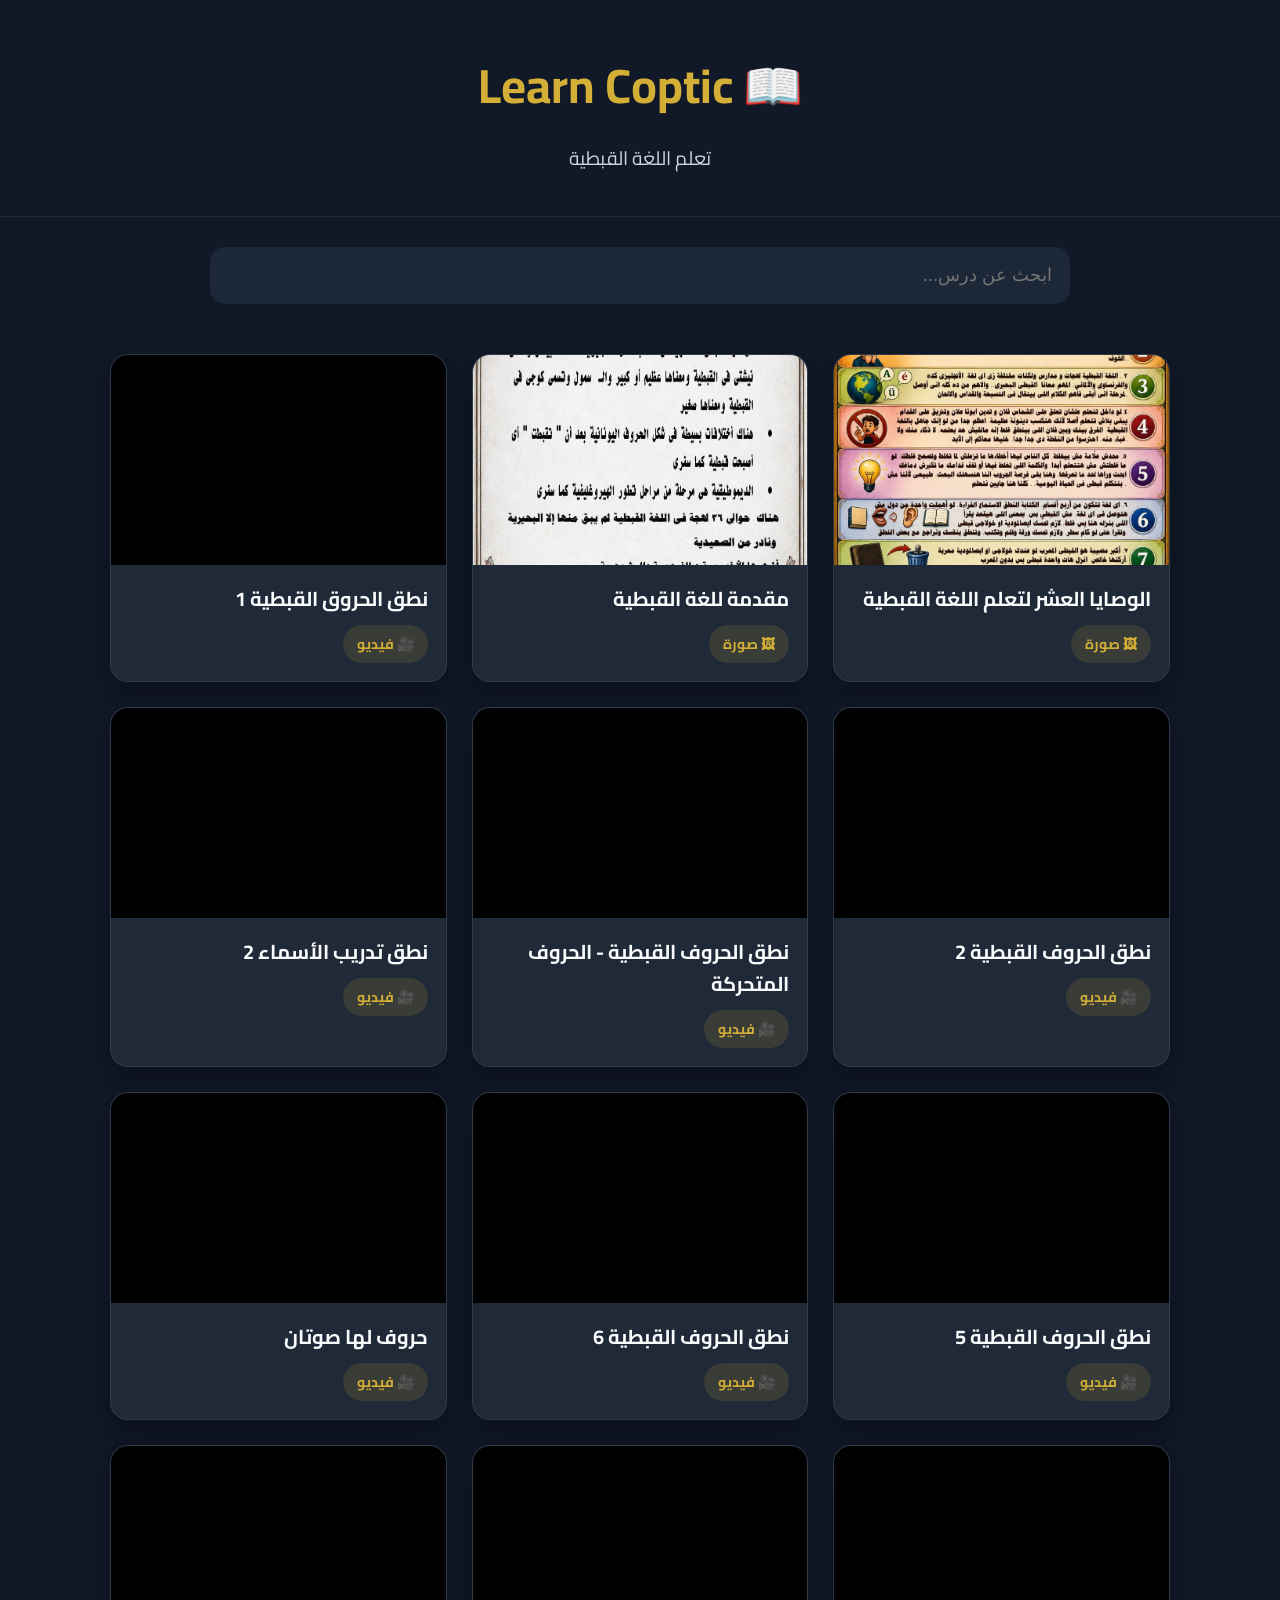
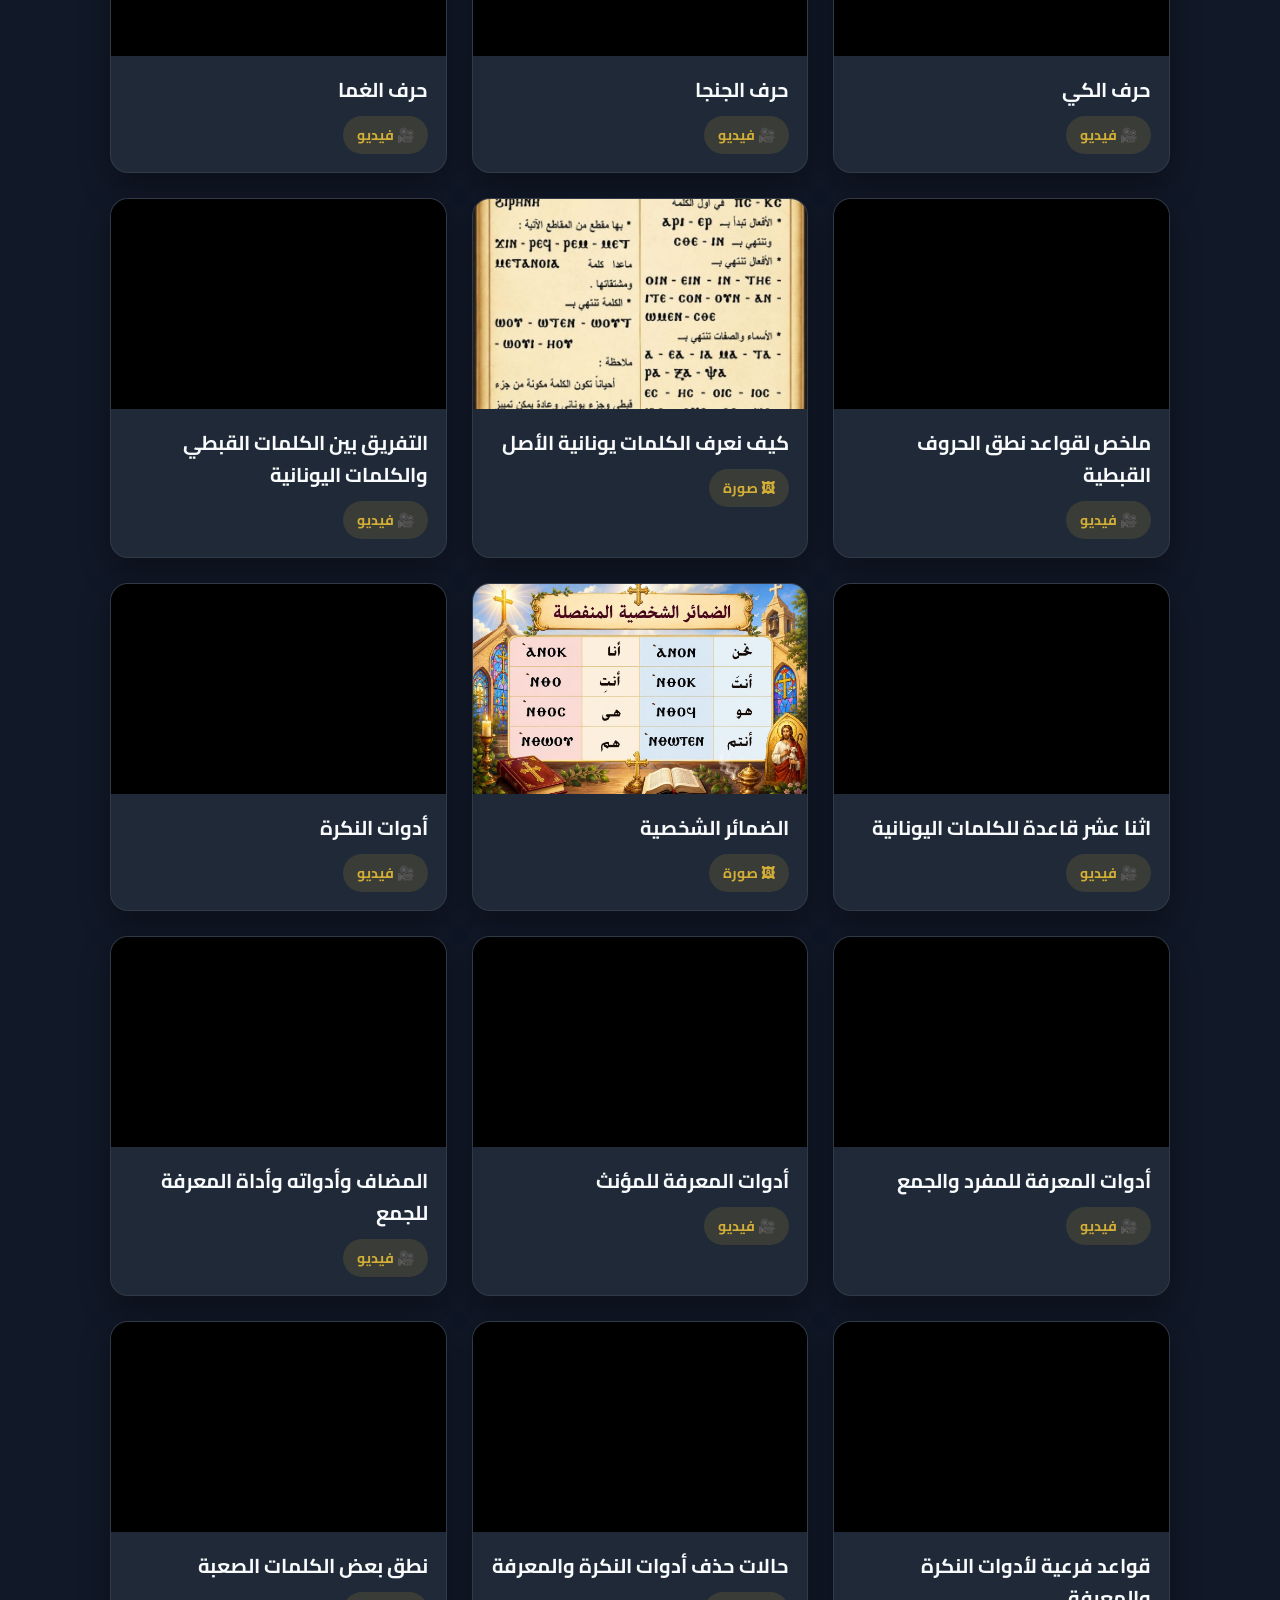
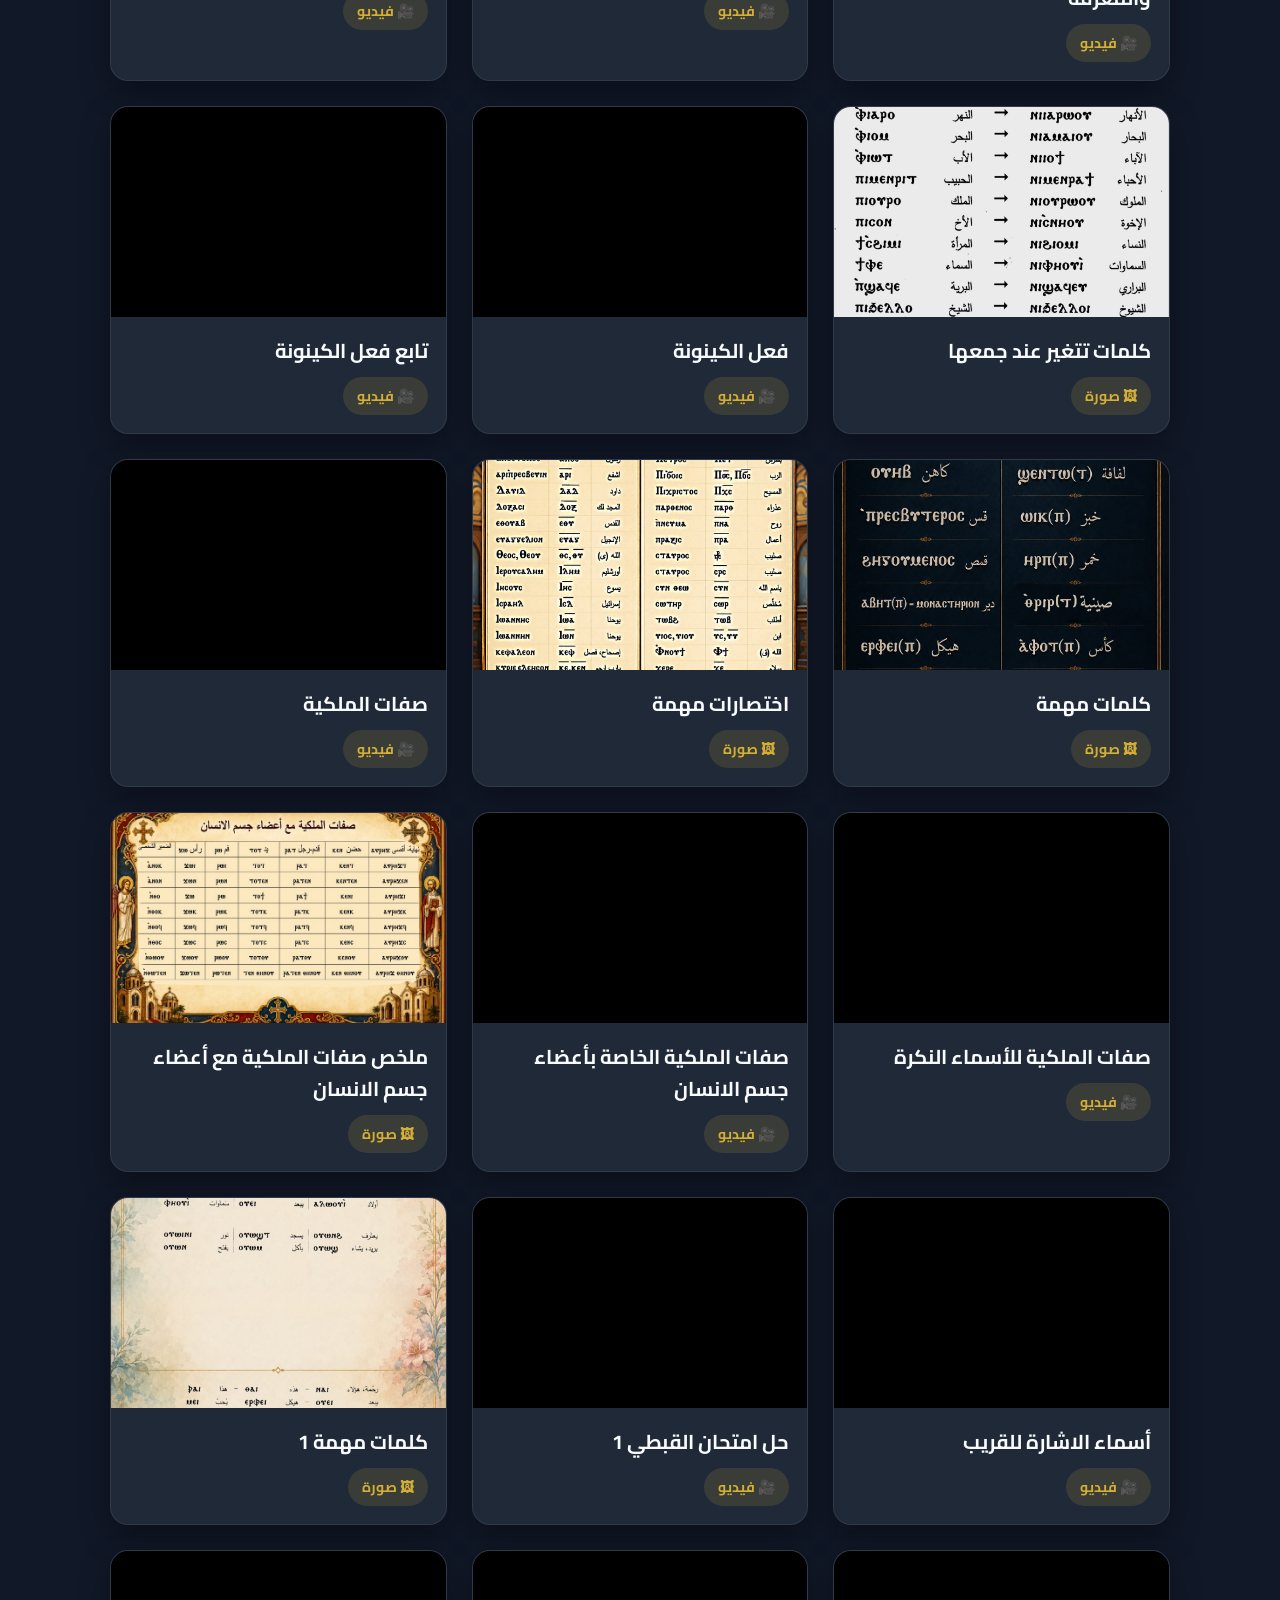
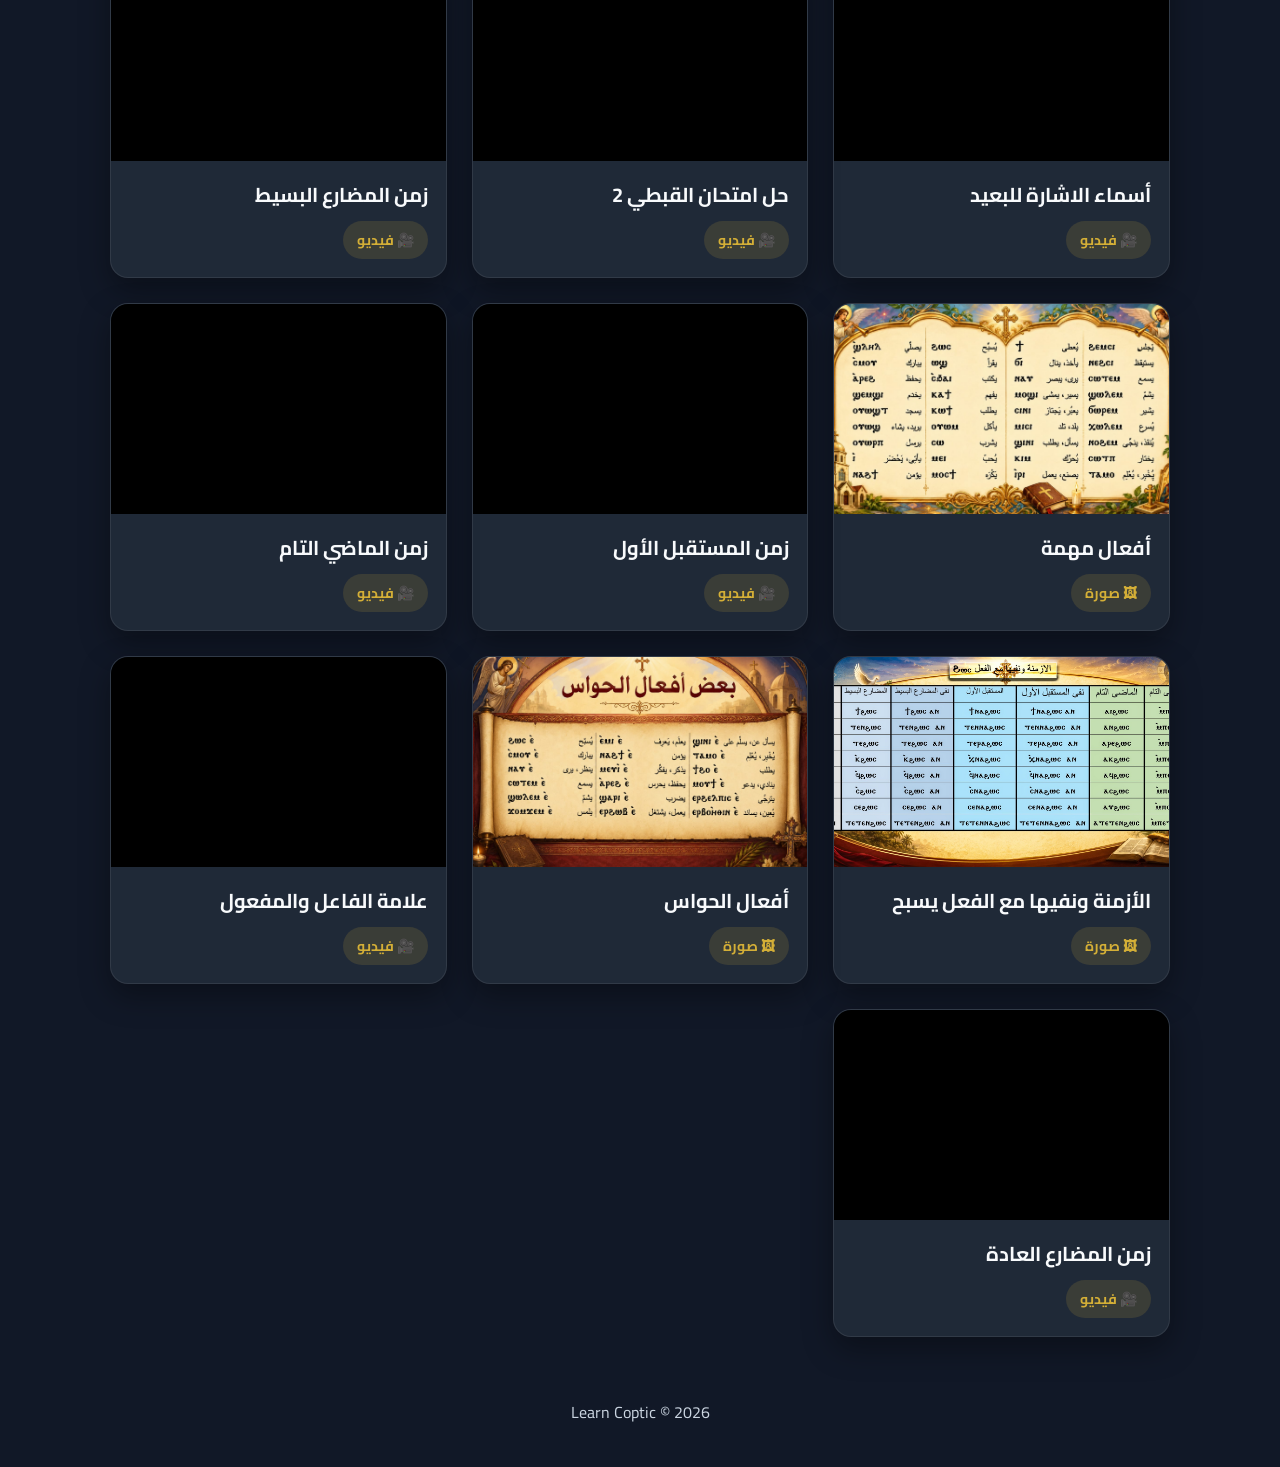
==== index.html @ fa0be5d3 "Initial commit" ====
<!DOCTYPE html>
<html lang="ar" dir="rtl">

<head>
    <meta charset="UTF-8">
    <meta name="viewport" content="width=device-width, initial-scale=1.0">

    <title>Learn Coptic | تعلم اللغة القبطية</title>

    <!-- Google Font -->
    <link rel="preconnect" href="https://fonts.googleapis.com">
    <link rel="preconnect" href="https://fonts.gstatic.com" crossorigin>
    <link href="https://fonts.googleapis.com/css2?family=Cairo:wght@300;400;600;700;800&display=swap" rel="stylesheet">

    <!-- CSS -->
    <link rel="stylesheet" href="style.css">
</head>

<body>

    <!-- ===========================
            HEADER
    ============================ -->

    <header>

        <h1>📖 Learn Coptic</h1>

        <p class="subtitle">
            تعلم اللغة القبطية
        </p>

    </header>

    <!-- ===========================
            SEARCH BAR
    ============================ -->

    <section class="search-section">

        <input type="text" id="searchBox" placeholder="ابحث عن درس...">

    </section>

    <!-- ===========================
            LESSONS
    ============================ -->

    <main id="lessonContainer">

        <!-- JavaScript will create all lesson cards here -->

    </main>

    <!-- ===========================
            MODAL
    ============================ -->

    <div id="viewer" class="hidden">

        <div class="viewer-content">

            <button id="closeViewer">
                ✕
            </button>

            <h2 id="viewerTitle"></h2>

            <div id="viewerBody"></div>

        </div>

    </div>

    <!-- ===========================
            SCROLL TO TOP
    ============================ -->

    <button id="scrollTopBtn">
        ↑
    </button>

    <!-- ===========================
            FOOTER
    ============================ -->

    <footer>

        <p>
            Learn Coptic © 2026
        </p>

    </footer>

    <!-- JavaScript -->

    <script src="script.js"></script>

</body>

</html>
---- style.css ----
/* ==========================================================
   Learn Coptic
   style.css
========================================================== */

/* ---------- Coptic Font ---------- */

@font-face {
    font-family: "Coptic";
    src: url("fonts/Coptic Font.ttf") format("truetype");
}

/* ---------- Variables ---------- */

:root {

    --bg: #111827;
    --card: #1f2937;
    --card-hover: #2d3d53;

    --gold: #d4af37;

    --text: #f8fafc;
    --muted: #cbd5e1;

    --border: rgba(255,255,255,.08);

    --shadow:
        0 12px 30px rgba(0,0,0,.35);

    --radius: 18px;

}

/* ---------- Reset ---------- */

*{
    margin:0;
    padding:0;
    box-sizing:border-box;
}

html{

    scroll-behavior:smooth;

}

body{

    font-family:"Cairo",sans-serif;

    background:var(--bg);

    color:var(--text);

    direction:rtl;

    min-height:100vh;

}

/* ---------- Header ---------- */

header{

    text-align:center;

    padding:40px 20px;

    border-bottom:1px solid var(--border);

}

header h1{

    font-size:3rem;

    color:var(--gold);

    margin-bottom:10px;

}

.subtitle{

    color:var(--muted);

    font-size:1.2rem;

}

/* ---------- Search ---------- */

.search-section{

    max-width:900px;

    margin:30px auto;

    padding:0 20px;

}

#searchBox{

    width:100%;

    padding:18px;

    border:none;

    outline:none;

    border-radius:15px;

    background:#1c2737;

    color:white;

    font-size:18px;

    transition:.3s;

}

#searchBox:focus{

    box-shadow:0 0 0 3px rgba(212,175,55,.4);

}

/* ---------- Lessons ---------- */

#lessonContainer{

    max-width:1100px;

    margin:auto;

    padding:20px;

    display:grid;

    grid-template-columns:repeat(auto-fit,minmax(300px,1fr));

    gap:25px;

}

/* ---------- Lesson Card ---------- */

.lesson-card{

    background:var(--card);

    border-radius:var(--radius);

    overflow:hidden;

    cursor:pointer;

    transition:.3s;

    border:1px solid var(--border);

    box-shadow:var(--shadow);

}

.lesson-card:hover{

    transform:translateY(-8px);

    background:var(--card-hover);

}

/* ---------- Preview ---------- */

.preview{

    width:100%;

    height:210px;

    background:#000;

    display:flex;

    justify-content:center;

    align-items:center;

    overflow:hidden;

}

.preview img{

    width:100%;

    height:100%;

    object-fit:cover;

}

.preview video{

    width:100%;

    height:100%;

    object-fit:cover;

    pointer-events:none;

}

/* ---------- Lesson Info ---------- */

.lesson-info{

    padding:18px;

}

.lesson-title{

    font-size:20px;

    font-weight:700;

    margin-bottom:10px;

    line-height:1.6;

}

.lesson-type{

    display:inline-block;

    padding:6px 14px;

    border-radius:999px;

    background:rgba(212,175,55,.15);

    color:var(--gold);

    font-size:14px;

    font-weight:bold;

}

/* ---------- Modal ---------- */

#viewer{

    position:fixed;

    inset:0;

    background:rgba(0,0,0,.85);

    display:flex;

    justify-content:center;

    align-items:center;

    padding:30px;

    z-index:999;

}

.hidden{

    display:none !important;

}

.viewer-content{

    width:min(1000px,100%);

    max-height:90vh;

    overflow:auto;

    background:#182231;

    border-radius:20px;

    padding:25px;

    position:relative;

    animation:popup .25s ease;

}

@keyframes popup{

    from{

        opacity:0;

        transform:scale(.95);

    }

    to{

        opacity:1;

        transform:scale(1);

    }

}

#viewerTitle{

    text-align:center;

    color:var(--gold);

    margin-bottom:20px;

    line-height:1.7;

}

/* ---------- Modal Media ---------- */

#viewerBody img{

    width:100%;

    border-radius:15px;

}

#viewerBody video{

    width:100%;

    border-radius:15px;

}

/* ---------- Close Button ---------- */

#closeViewer{

    position:absolute;

    top:15px;

    left:15px;

    width:45px;

    height:45px;

    border:none;

    border-radius:50%;

    cursor:pointer;

    background:#d32f2f;

    color:white;

    font-size:20px;

    transition:.3s;

}

#closeViewer:hover{

    transform:rotate(90deg);

}

/* ---------- Scroll Button ---------- */

#scrollTopBtn{

    position:fixed;

    bottom:30px;

    left:30px;

    width:55px;

    height:55px;

    border:none;

    border-radius:50%;

    cursor:pointer;

    background:var(--gold);

    color:black;

    font-size:22px;

    font-weight:bold;

    display:none;

    box-shadow:var(--shadow);

    transition:.3s;

}

#scrollTopBtn:hover{

    transform:translateY(-5px);

}

/* ---------- Footer ---------- */

footer{

    text-align:center;

    padding:40px;

    color:var(--muted);

}

/* ---------- Responsive ---------- */

@media(max-width:768px){

    header h1{

        font-size:2.2rem;

    }

    .subtitle{

        font-size:1rem;

    }

    #lessonContainer{

        grid-template-columns:1fr;

    }

    .preview{

        height:190px;

    }

    .lesson-title{

        font-size:18px;

    }

}
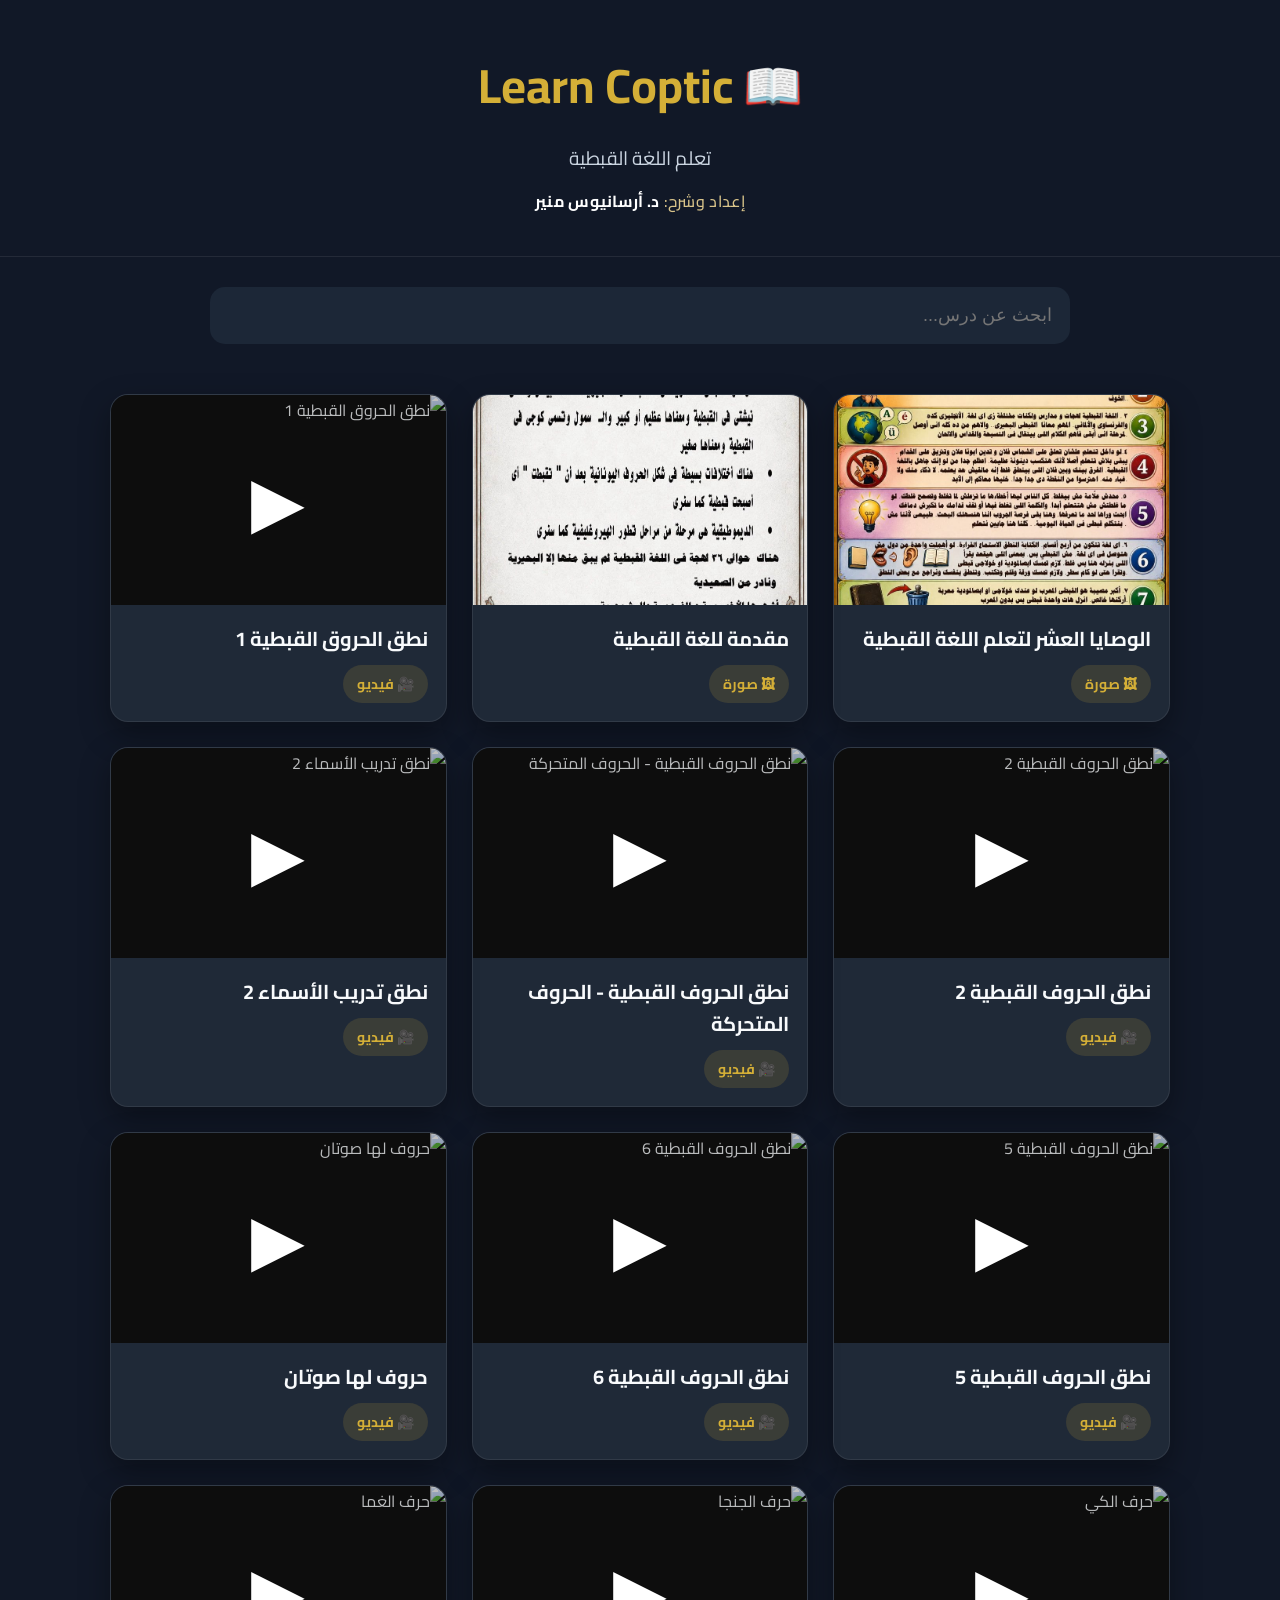
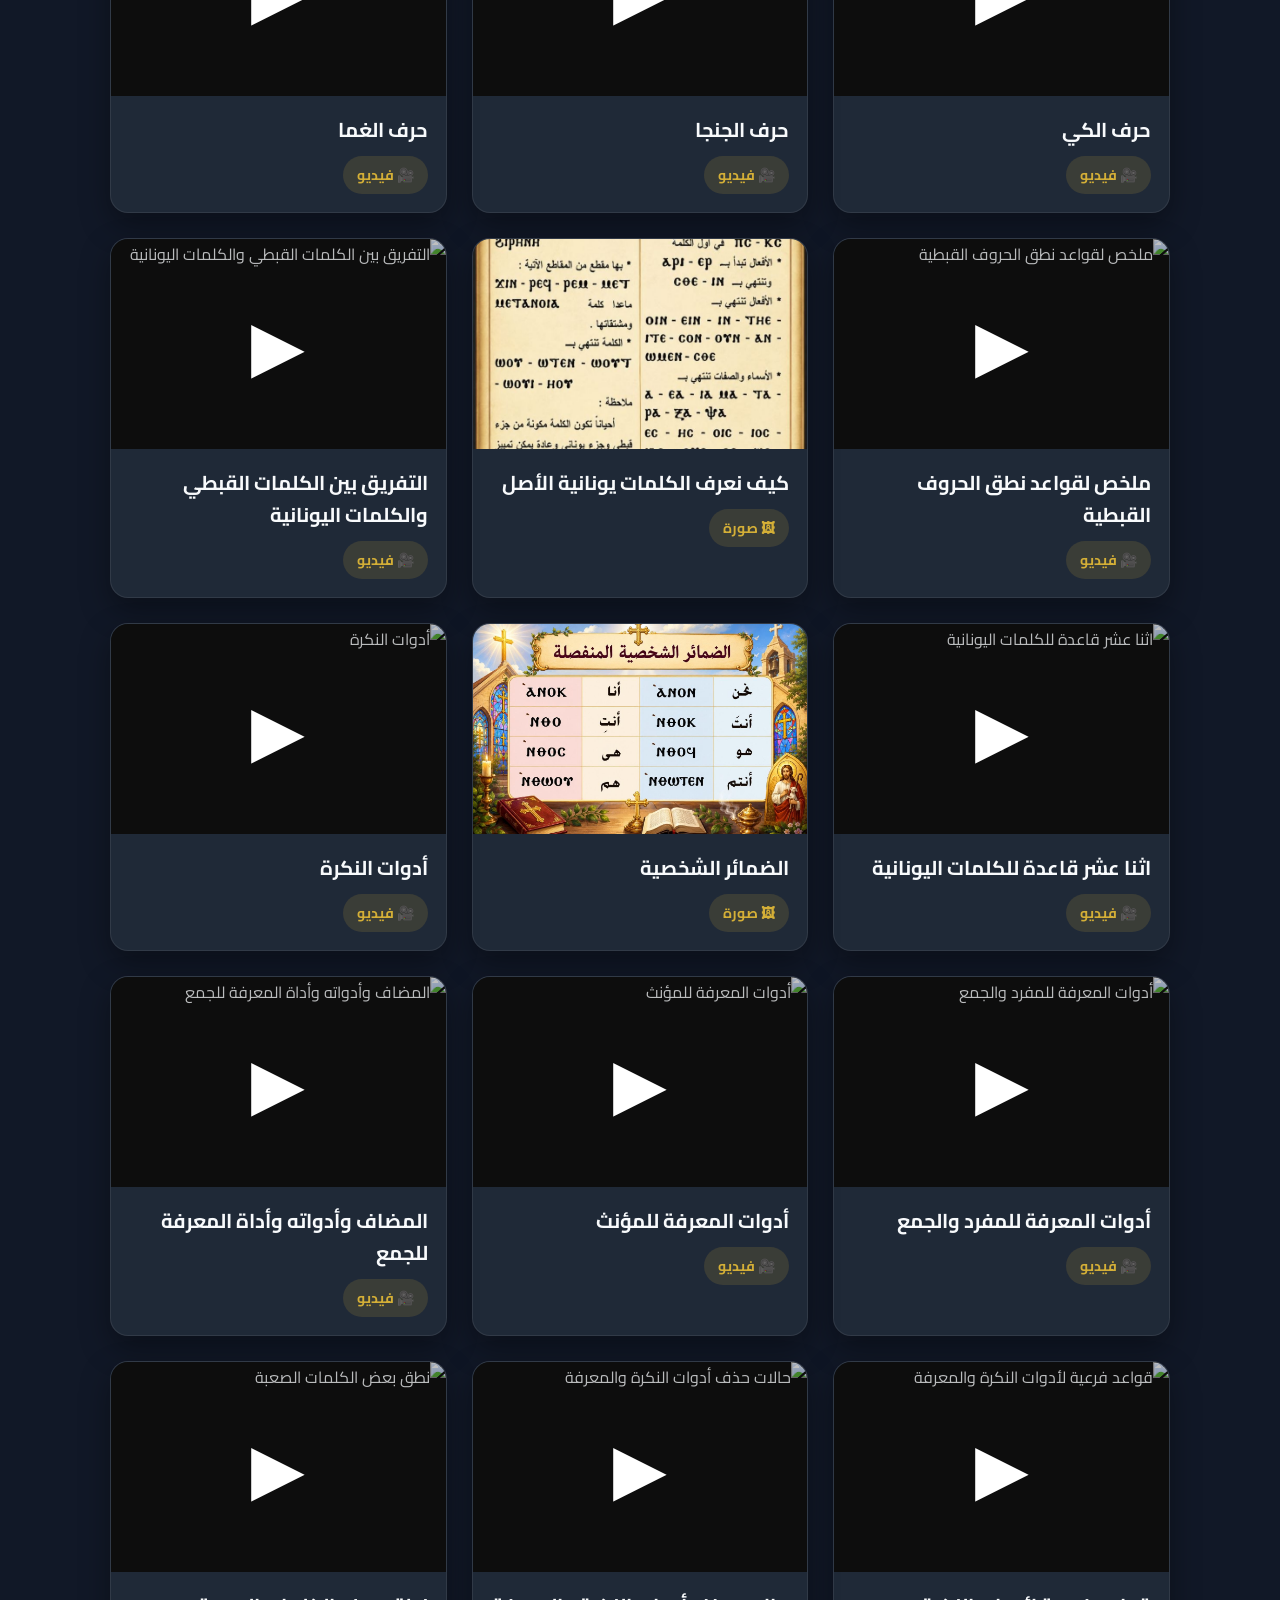
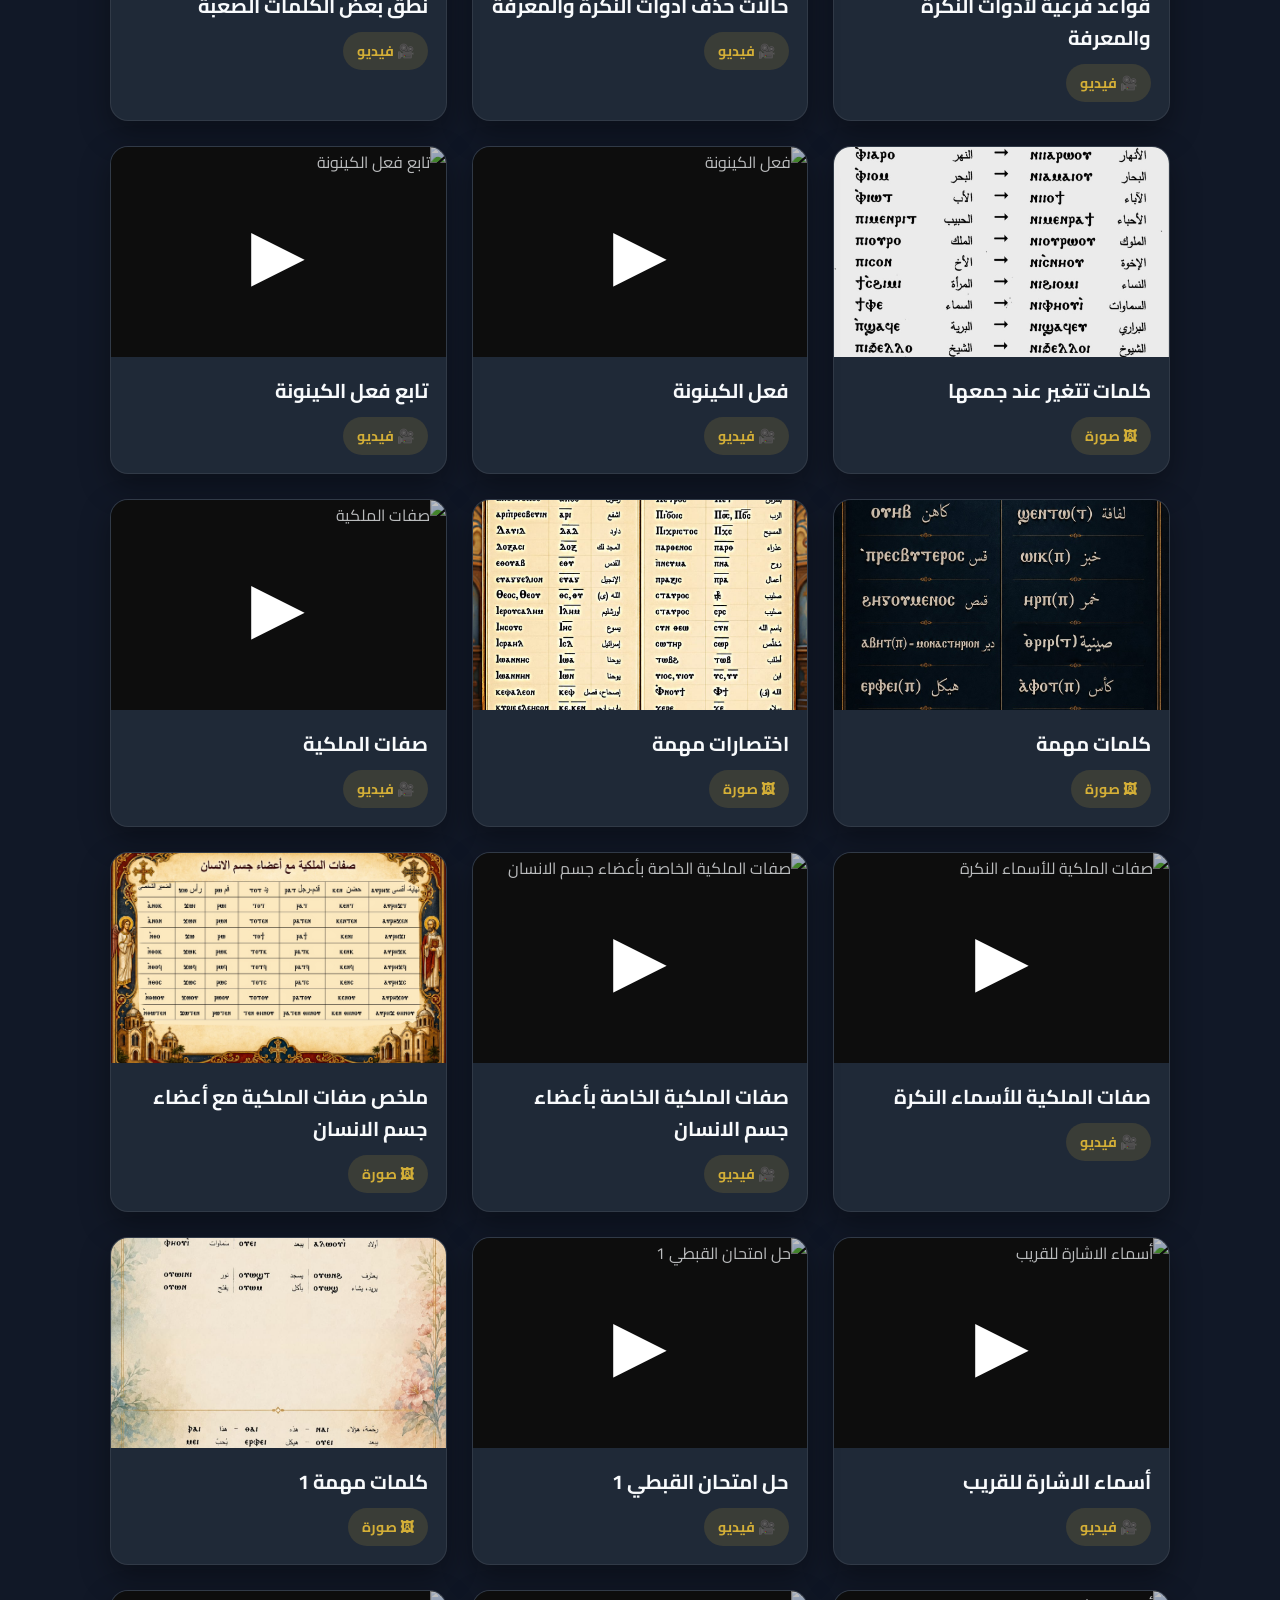
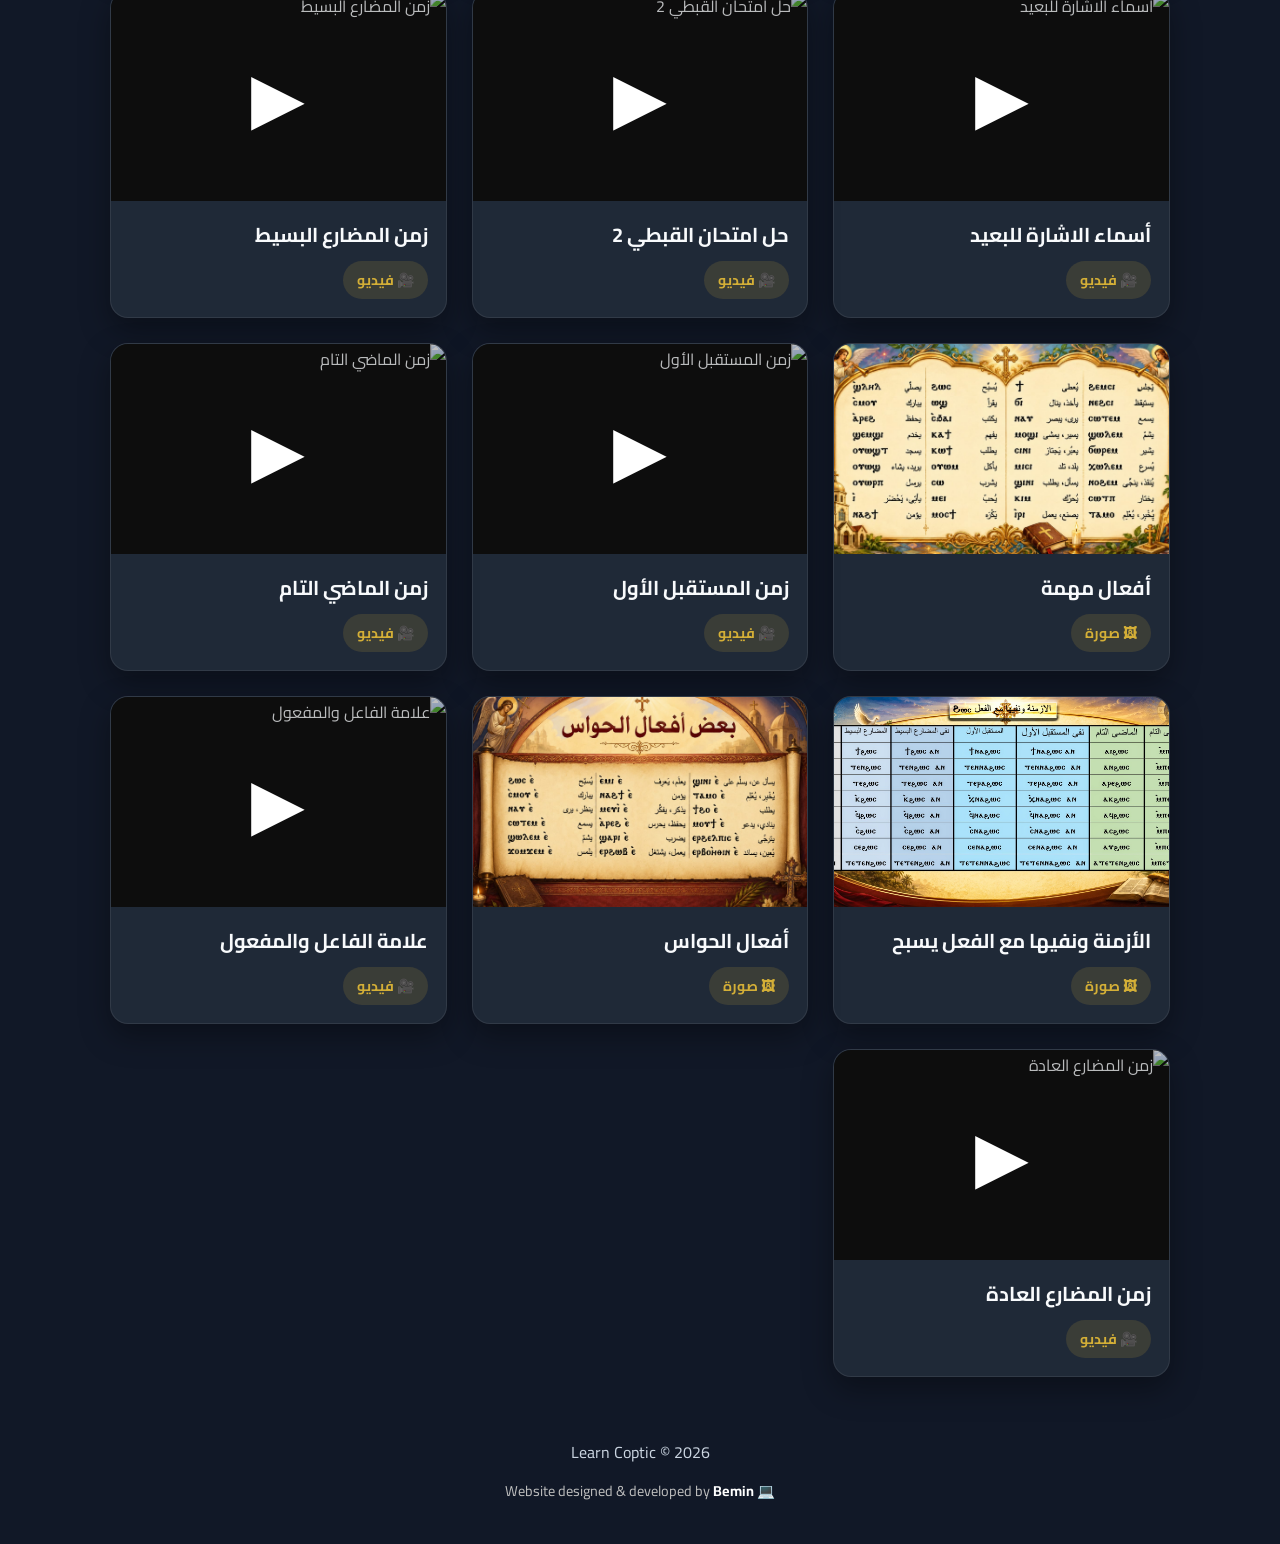
==== commit 3b472e85: "add author and developer info" ====
--- a/index.html
+++ b/index.html
@@ -29,7 +29,9 @@
         <p class="subtitle">
             تعلم اللغة القبطية
         </p>
-
+        <p class="author">
+            إعداد وشرح: <strong>د. أرسانيوس منير</strong>
+        </p>
     </header>
 
     <!-- ===========================
@@ -89,6 +91,9 @@
         <p>
             Learn Coptic © 2026
         </p>
+        <p class="developer">
+            💻 Website designed & developed by <strong>Bemin </strong>
+        </p>
 
     </footer>
 
--- a/style.css
+++ b/style.css
@@ -479,3 +479,122 @@
     }
 
 }
+
+
+.video-preview{
+
+    background:#111;
+
+    display:flex;
+
+    justify-content:center;
+
+    align-items:center;
+
+}
+
+.play-icon{
+
+    font-size:70px;
+
+    color:white;
+
+    opacity:.85;
+
+    transition:.3s;
+
+}
+
+.lesson-card:hover .play-icon{
+
+    transform:scale(1.15);
+
+}
+
+
+.video-preview{
+
+    position:relative;
+
+    overflow:hidden;
+
+}
+
+.video-preview img{
+
+    width:100%;
+
+    height:100%;
+
+    object-fit:cover;
+
+    display:block;
+
+}
+
+.play-overlay{
+
+    position:absolute;
+
+    inset:0;
+
+    display:flex;
+
+    justify-content:center;
+
+    align-items:center;
+
+    font-size:70px;
+
+    color:white;
+
+    background:rgba(0,0,0,.25);
+
+    transition:.3s;
+
+}
+
+.lesson-card:hover .play-overlay{
+
+    background:rgba(0,0,0,.4);
+
+    transform:scale(1.08);
+
+}
+
+.author{
+
+    margin-top:10px;
+
+    font-size:1rem;
+
+    color:#d8c38a;
+
+    font-weight:500;
+
+    letter-spacing:.3px;
+
+}
+
+.author strong{
+
+    color:#ffffff;
+
+    font-weight:700;
+
+}
+.developer{
+
+    margin-top:10px;
+
+    font-size:.9rem;
+
+    color:#bdbdbd;
+
+}
+
+.developer strong{
+
+    color:#ffffff;
+
+}
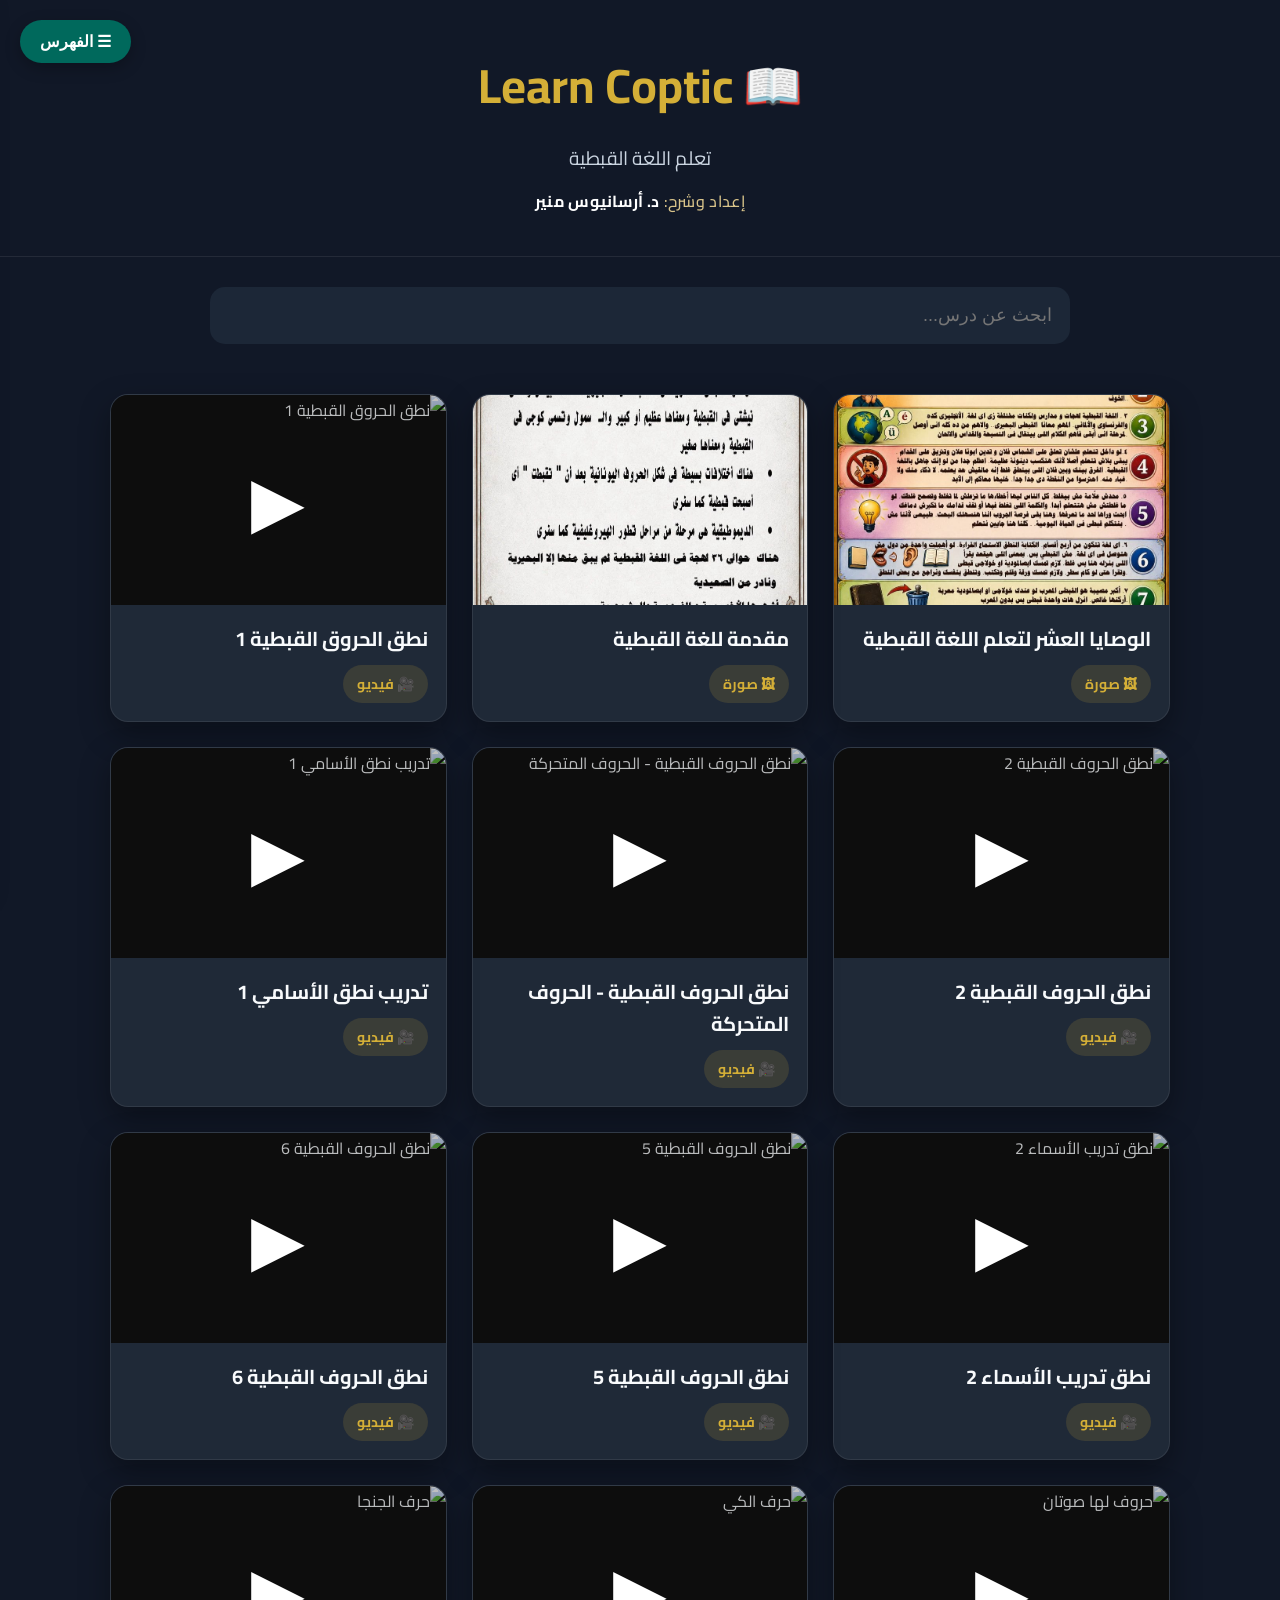
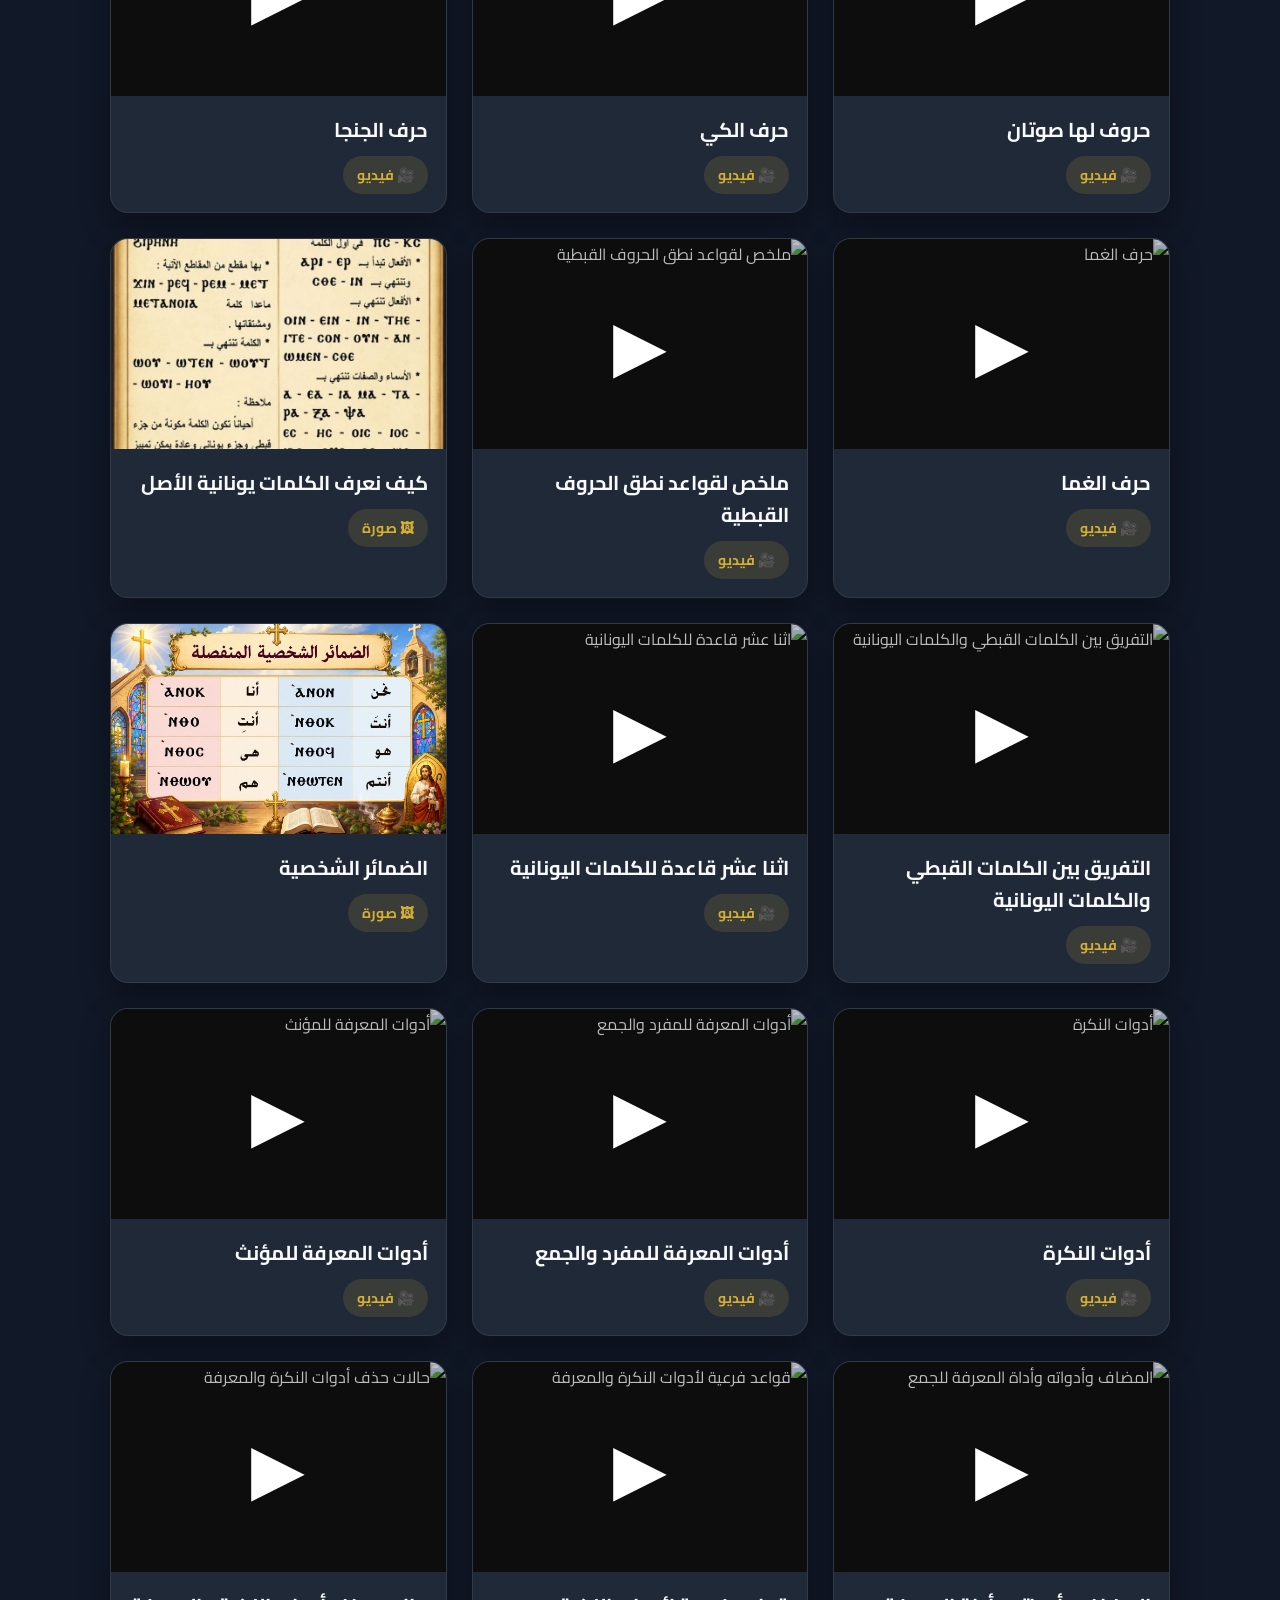
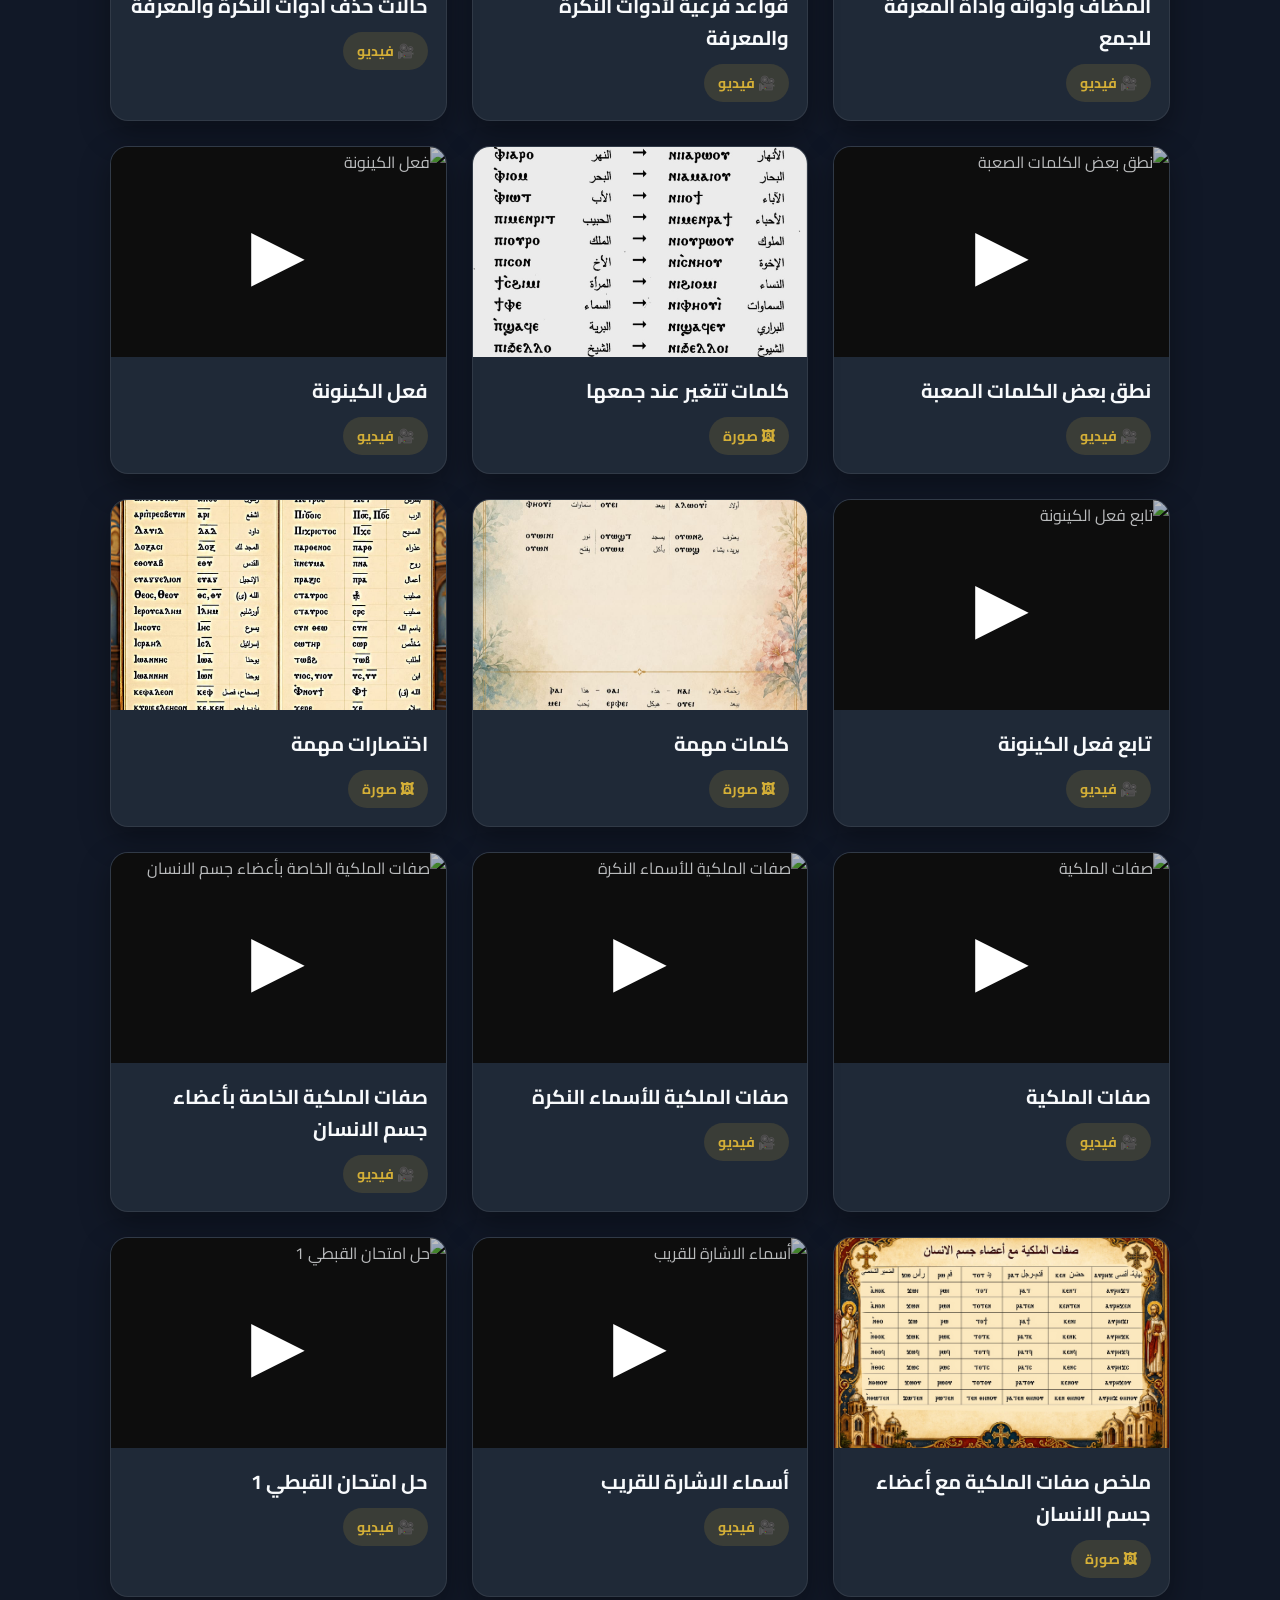
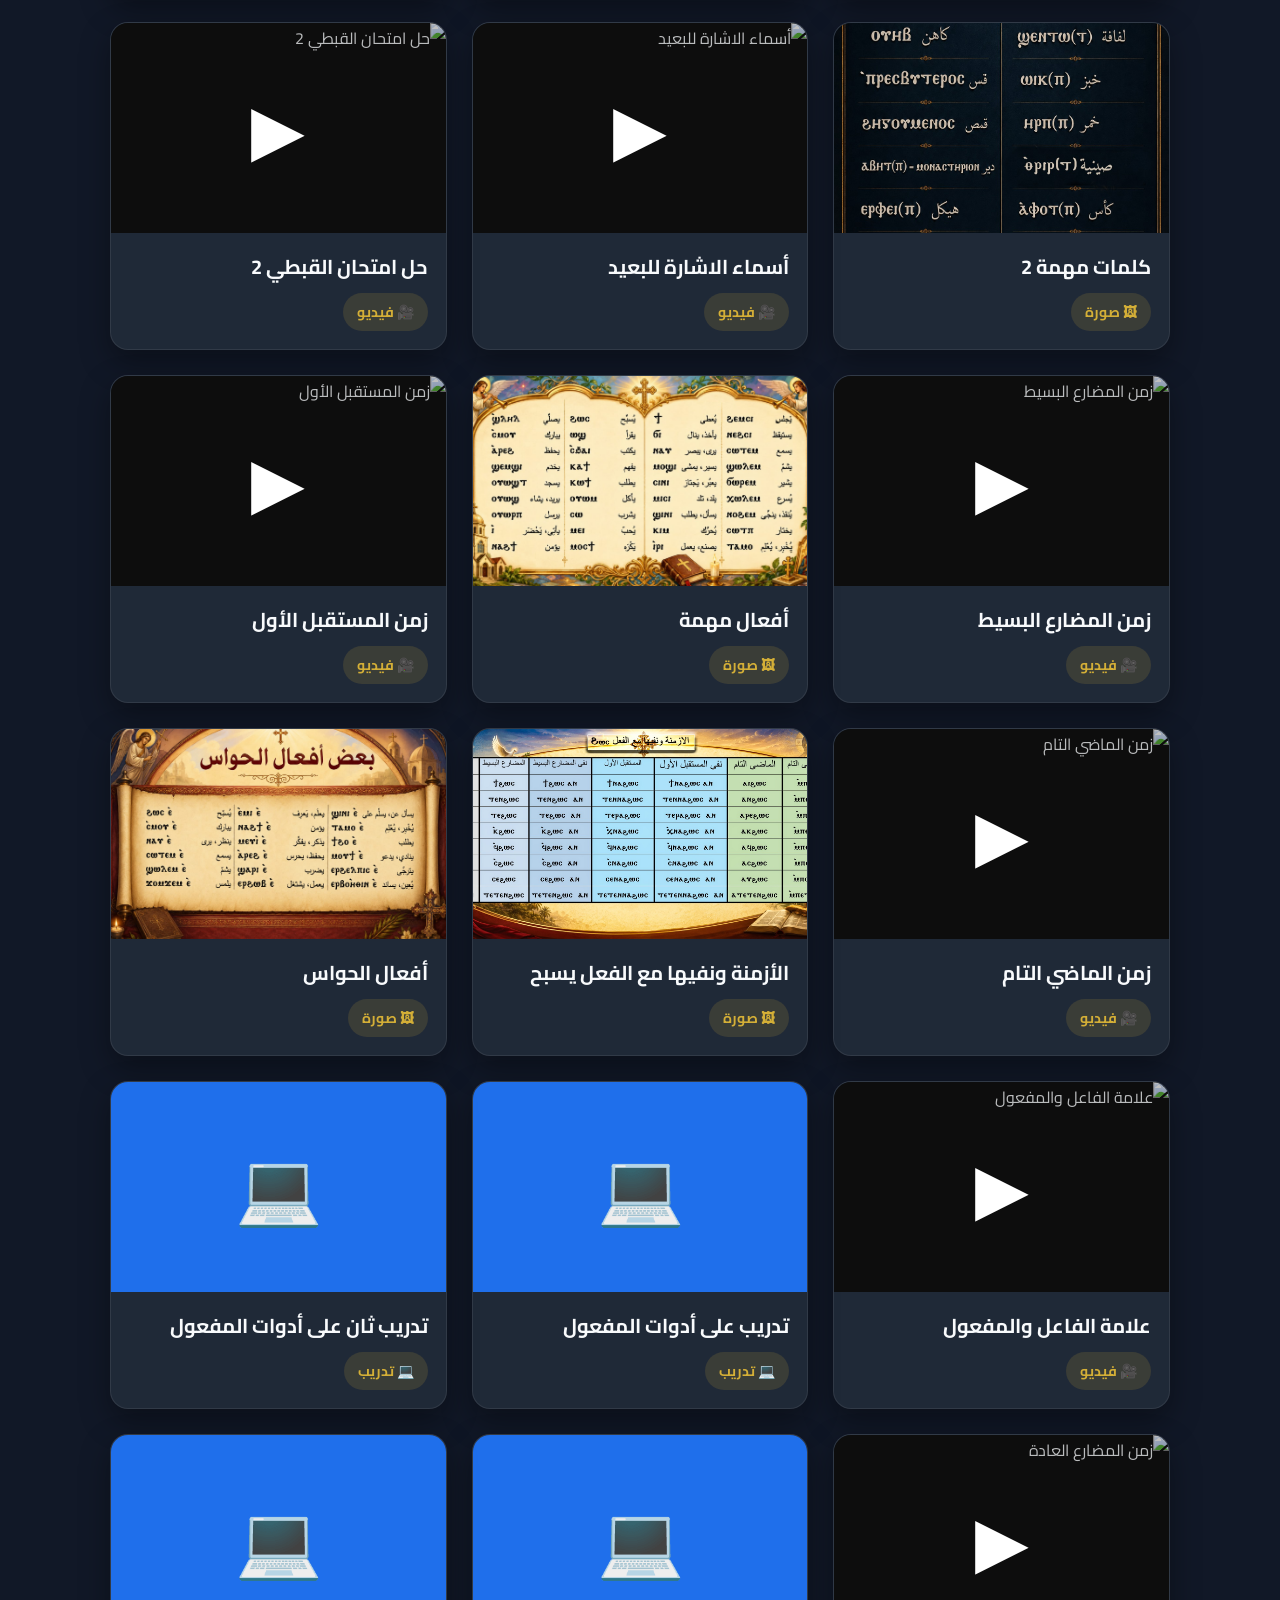
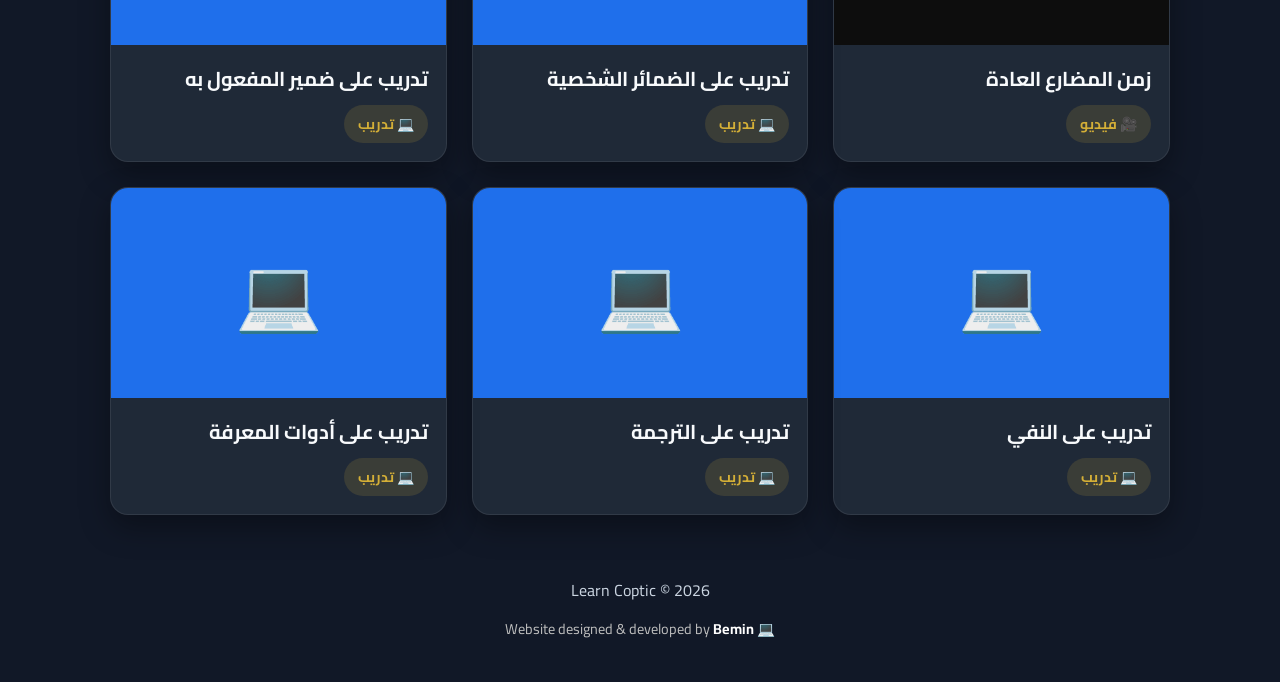
==== commit 7c1a9053: "Adding a side menu for navigation between lessons" ====
--- a/index.html
+++ b/index.html
@@ -35,6 +35,44 @@
     </header>
 
     <!-- ===========================
+        SECTIONS BUTTON
+    =========================== -->
+
+    <button id="menuButton">
+
+        ☰ الفهرس
+
+    </button>
+
+    <!-- ===========================
+        SIDE NAVIGATION
+=========================== -->
+
+    <nav id="sideMenu">
+
+        <div class="menu-header">
+
+            <h3>📚 الفهرس</h3>
+
+            <button id="closeMenu">
+
+                ✕
+
+            </button>
+
+        </div>
+
+        <div id="menuItems">
+
+            <!-- JavaScript will create the sections here -->
+
+        </div>
+
+    </nav>
+
+    <div id="menuOverlay"></div>
+
+    <!-- ===========================
             SEARCH BAR
     ============================ -->
 
@@ -43,6 +81,7 @@
         <input type="text" id="searchBox" placeholder="ابحث عن درس...">
 
     </section>
+
 
     <!-- ===========================
             LESSONS
--- a/style.css
+++ b/style.css
@@ -597,4 +597,287 @@
 
     color:#ffffff;
 
-}+}
+
+.practice-preview{
+
+    background:#1f6feb;
+
+    display:flex;
+
+    justify-content:center;
+
+    align-items:center;
+
+}
+
+.practice-icon{
+
+    font-size:70px;
+
+    color:white;
+
+    transition:.3s;
+
+}
+
+.lesson-card:hover .practice-icon{
+
+    transform:scale(1.15);
+
+}
+
+/*==================================================
+    SIDE MENU
+==================================================*/
+
+#menuButton {
+
+    position: fixed;
+
+    top: 20px;
+
+    left: 20px;
+
+    z-index: 1000;
+
+    background: #00695c;
+
+    color: white;
+
+    border: none;
+
+    border-radius: 30px;
+
+    padding: 12px 20px;
+
+    font-size: 16px;
+
+    font-weight: bold;
+
+    cursor: pointer;
+
+    box-shadow: 0 5px 15px rgba(0,0,0,.25);
+
+    transition: .3s;
+
+}
+
+#menuButton:hover{
+
+    transform: translateY(-2px);
+
+    background:#00796b;
+
+}
+
+
+
+/*==================================================
+    OVERLAY
+==================================================*/
+
+#menuOverlay{
+
+    position:fixed;
+
+    inset:0;
+
+    background:rgba(0,0,0,.45);
+
+    opacity:0;
+
+    visibility:hidden;
+
+    transition:.3s;
+
+    z-index:999;
+
+}
+
+#menuOverlay.show{
+
+    opacity:1;
+
+    visibility:visible;
+
+}
+
+
+
+/*==================================================
+    SIDE MENU
+==================================================*/
+
+#sideMenu{
+
+    position:fixed;
+
+    top:0;
+
+    left:-320px;
+
+    width:300px;
+
+    height:100vh;
+
+    background:white;
+
+    box-shadow:5px 0 25px rgba(0,0,0,.15);
+
+    transition:.35s;
+
+    z-index:1001;
+
+    overflow-y:auto;
+
+}
+
+#sideMenu.open{
+
+    left:0;
+
+}
+
+
+
+/*==================================================
+    MENU HEADER
+==================================================*/
+
+.menu-header{
+
+    display:flex;
+
+    justify-content:space-between;
+
+    align-items:center;
+
+    padding:20px;
+
+    border-bottom:1px solid #ddd;
+
+    background:#00695c;
+
+    color:white;
+
+}
+
+.menu-header h3{
+
+    margin:0;
+
+}
+
+#closeMenu{
+
+    background:none;
+
+    border:none;
+
+    color:white;
+
+    font-size:26px;
+
+    cursor:pointer;
+
+}
+
+
+
+/*==================================================
+    MENU ITEMS
+==================================================*/
+
+#menuItems{
+
+    padding:15px;
+
+}
+
+.menu-item{
+
+    width:100%;
+
+    text-align:right;
+
+    padding:12px 15px;
+
+    margin-bottom:10px;
+
+    border:none;
+
+    border-radius:10px;
+
+    background:#f5f5f5;
+
+    cursor:pointer;
+
+    font-size:16px;
+
+    transition:.25s;
+
+}
+
+.menu-item:hover{
+
+    background:#00695c;
+
+    color:white;
+
+}
+
+
+
+/*==================================================
+    SECTION TITLES
+==================================================*/
+
+.section-title{
+
+    font-size:32px;
+
+    font-weight:bold;
+
+    margin-top:50px;
+
+    margin-bottom:25px;
+
+    color:#00695c;
+
+    border-bottom:3px solid #00695c;
+
+    padding-bottom:10px;
+
+}
+
+
+
+/*==================================================
+    MOBILE
+==================================================*/
+
+@media(max-width:700px){
+
+    #menuButton{
+
+        top:15px;
+
+        left:15px;
+
+        padding:10px 16px;
+
+        font-size:15px;
+
+    }
+
+    #sideMenu{
+
+        width:260px;
+
+        left:-280px;
+
+    }
+
+}
+
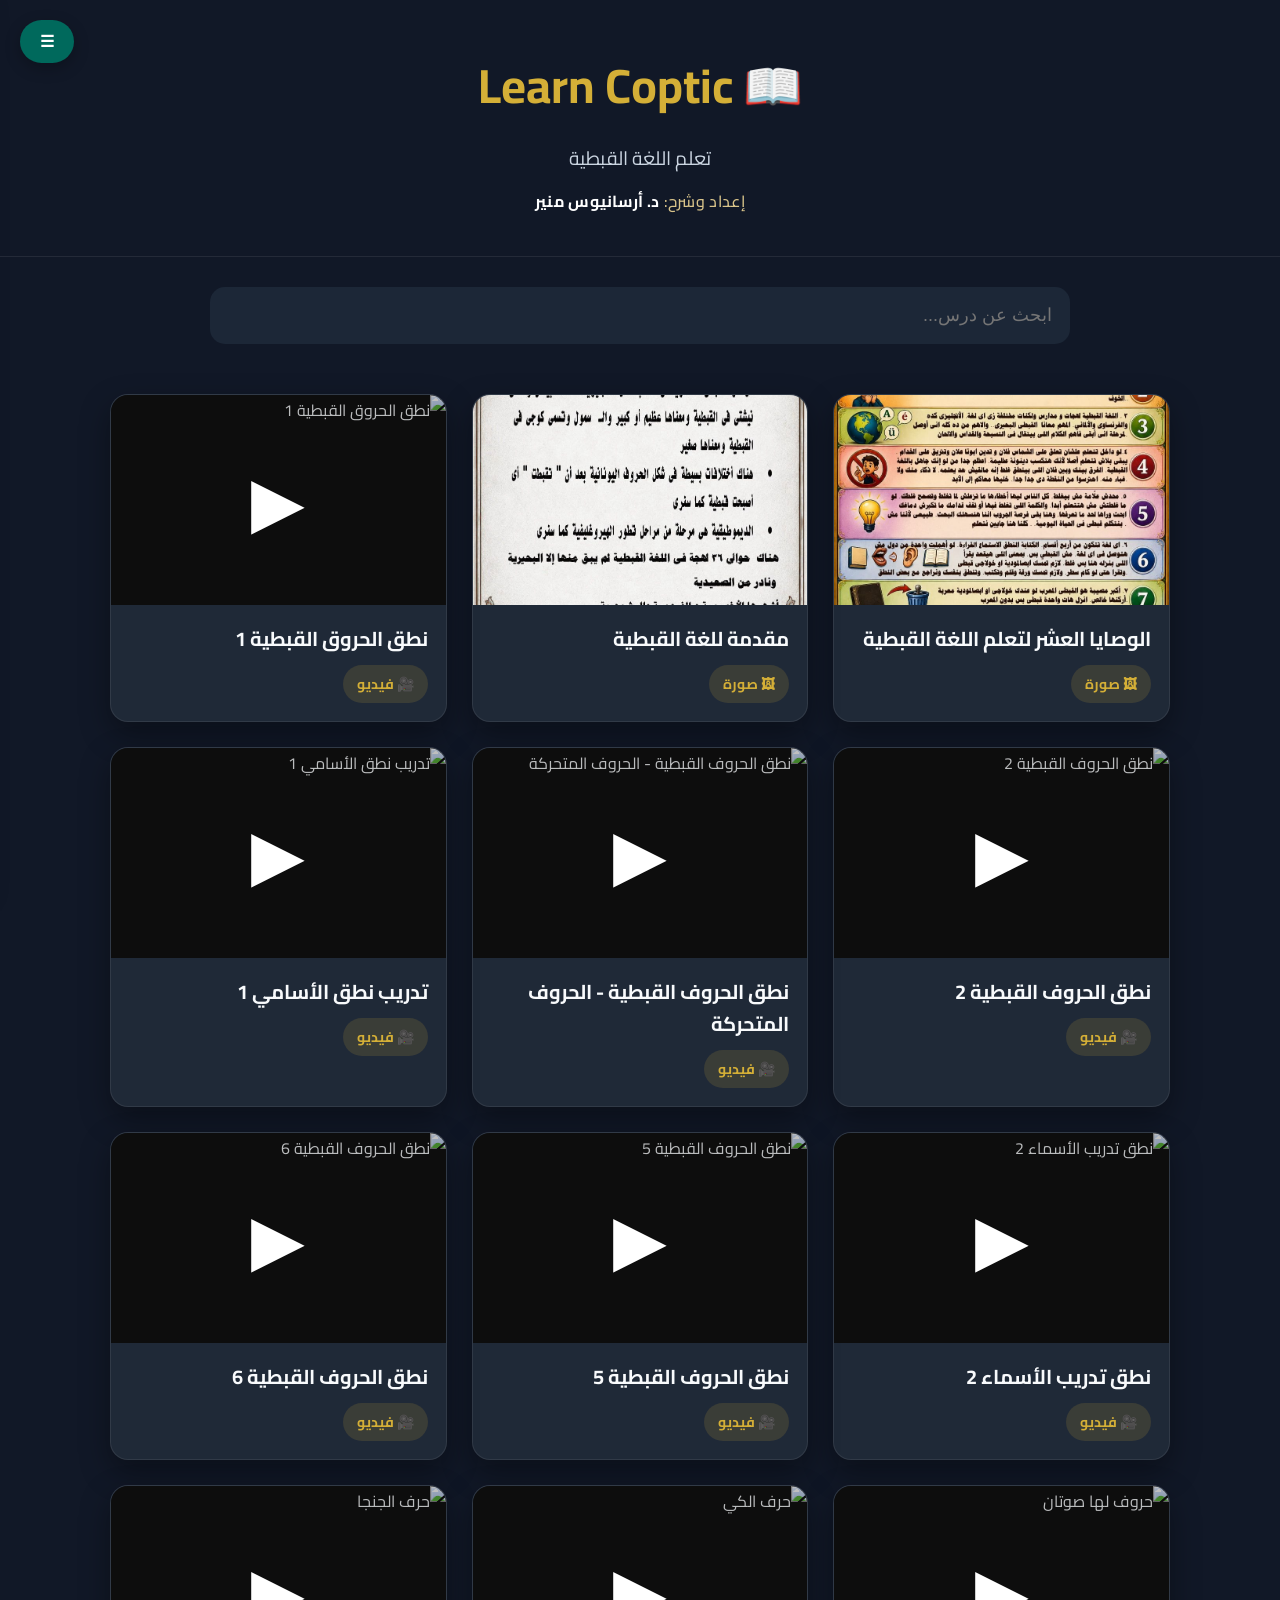
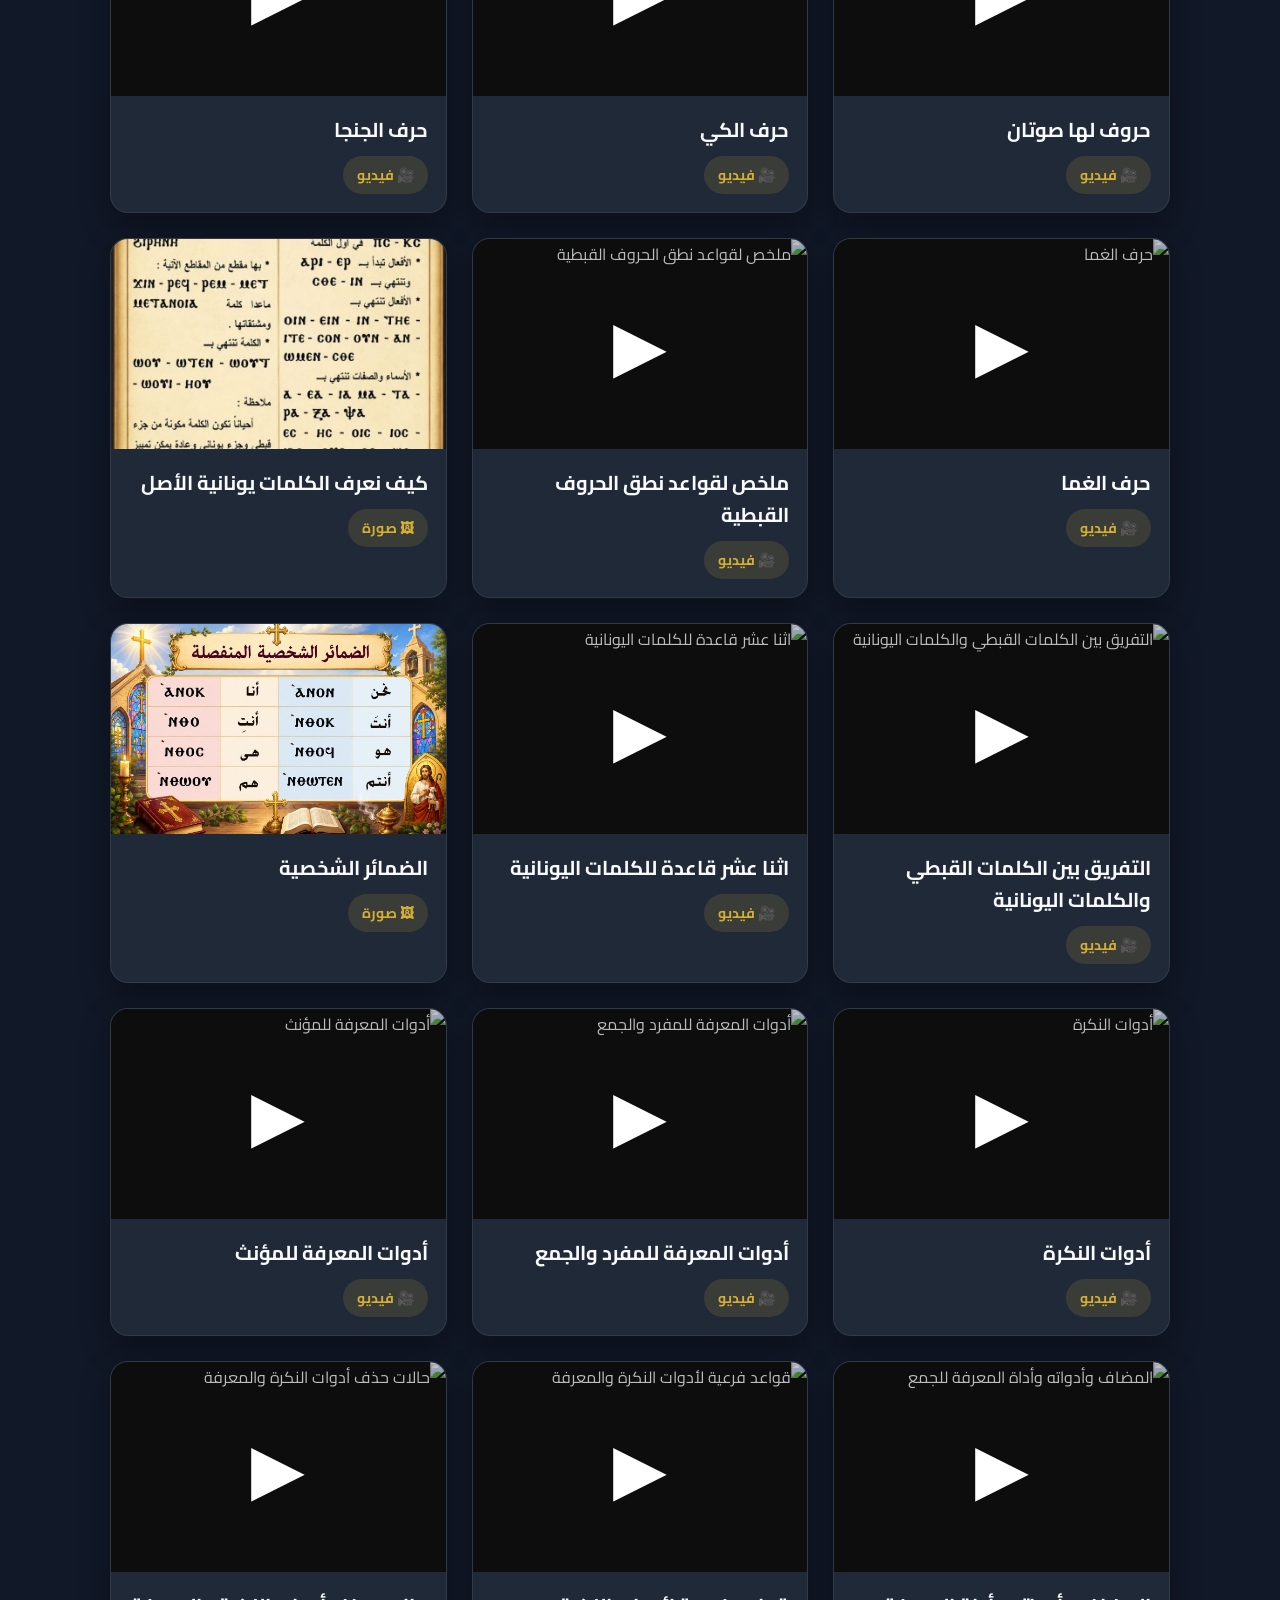
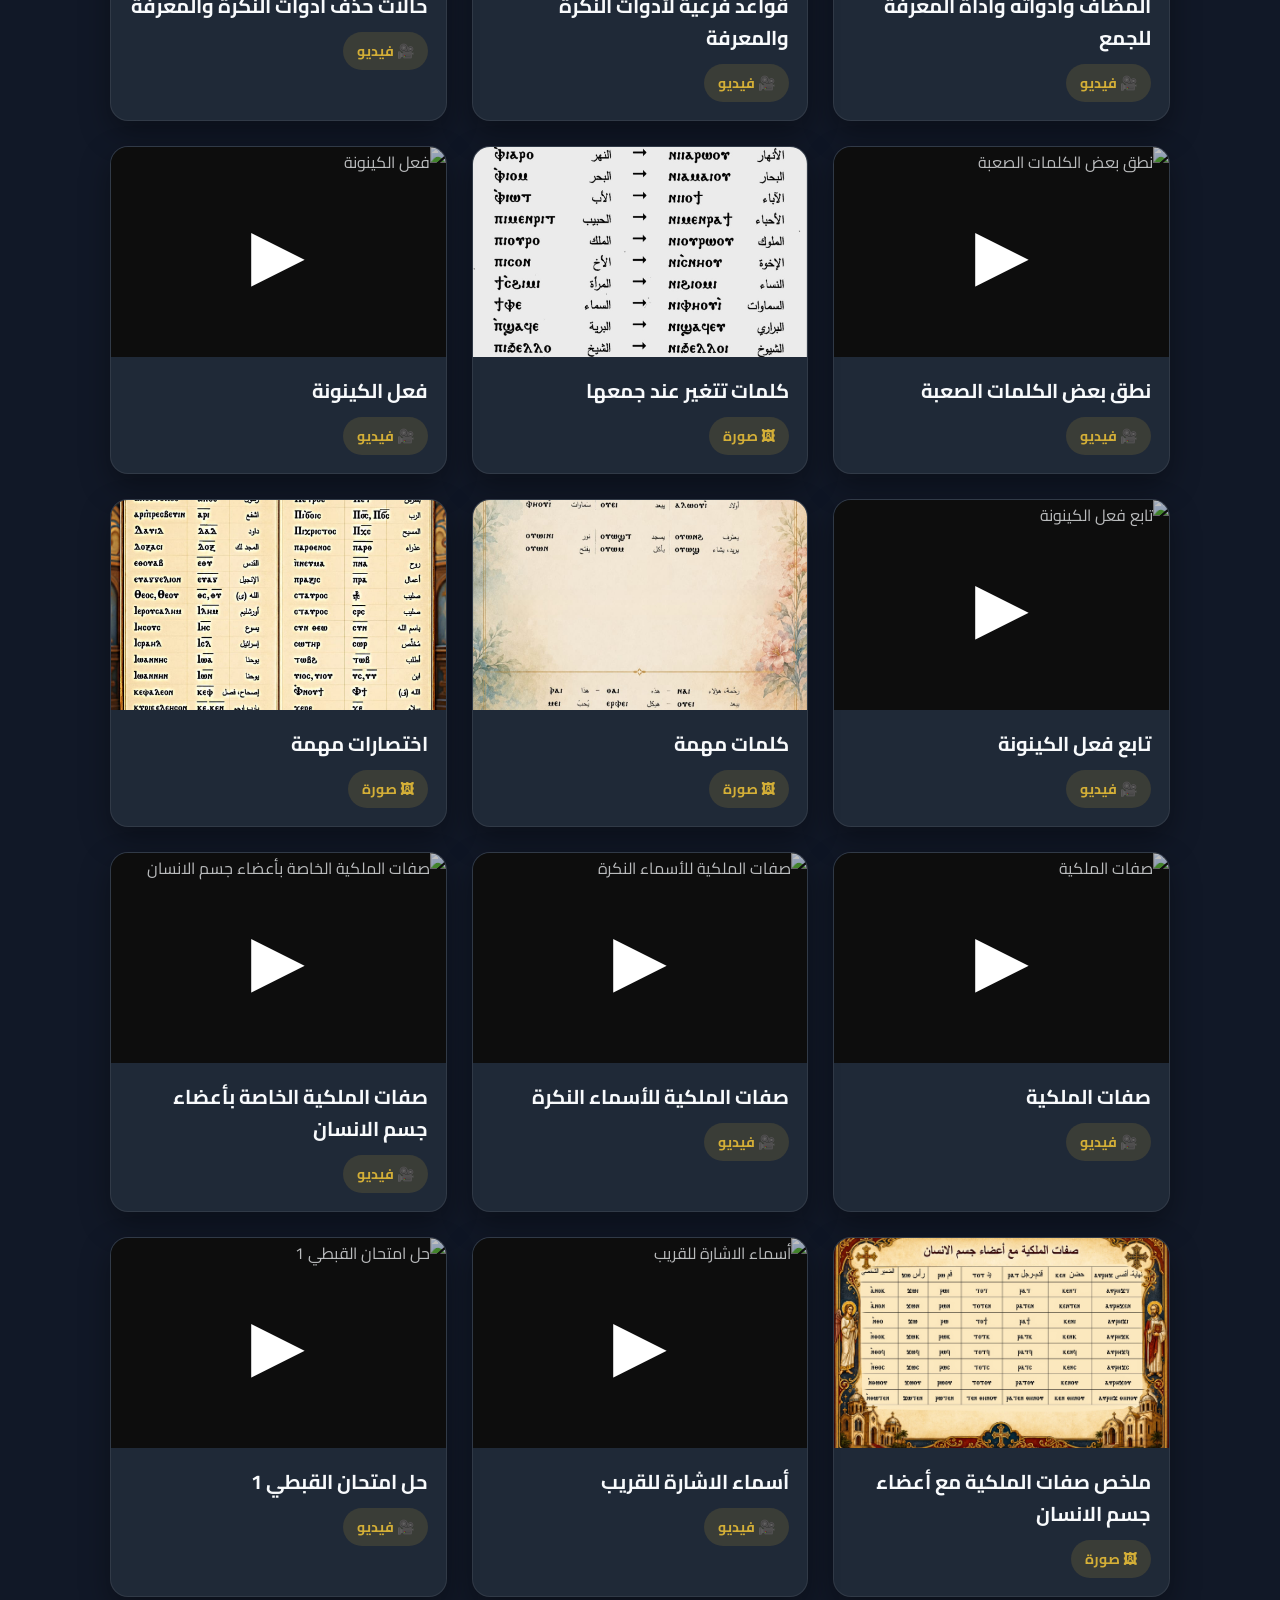
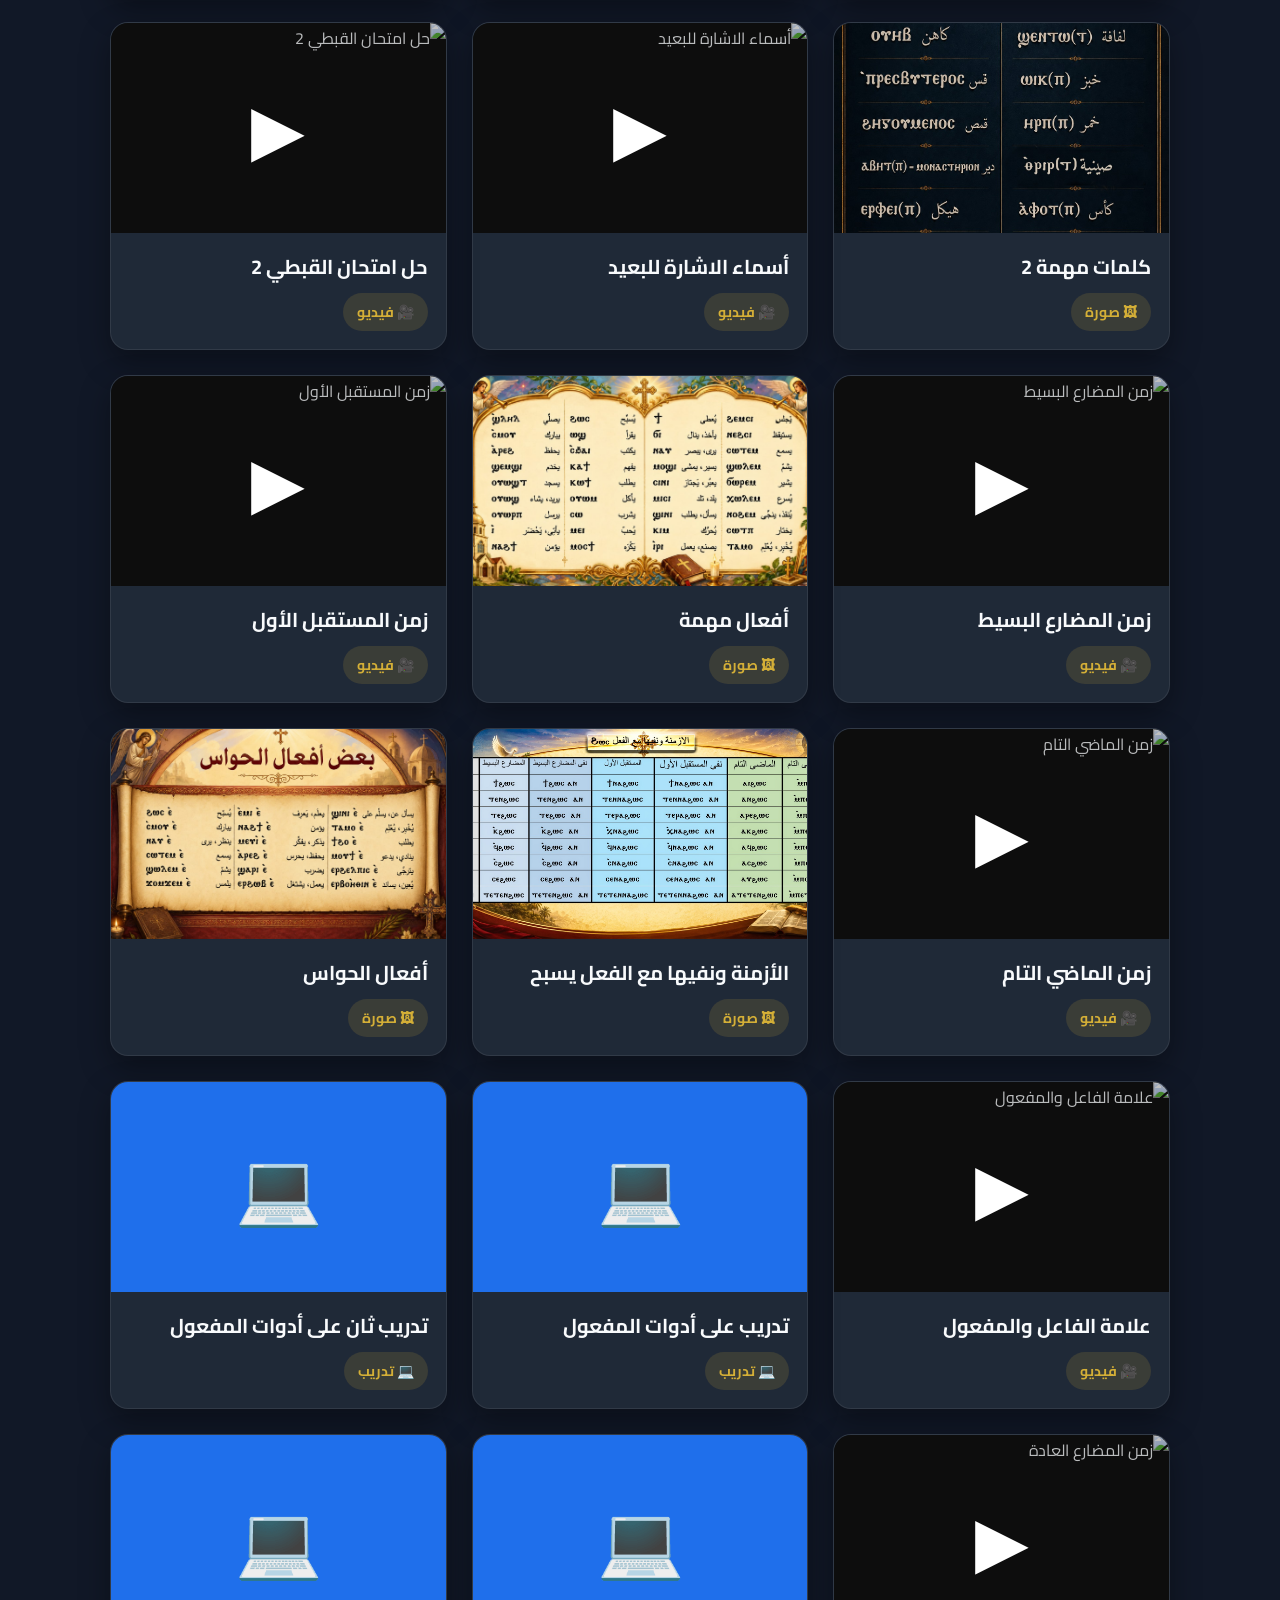
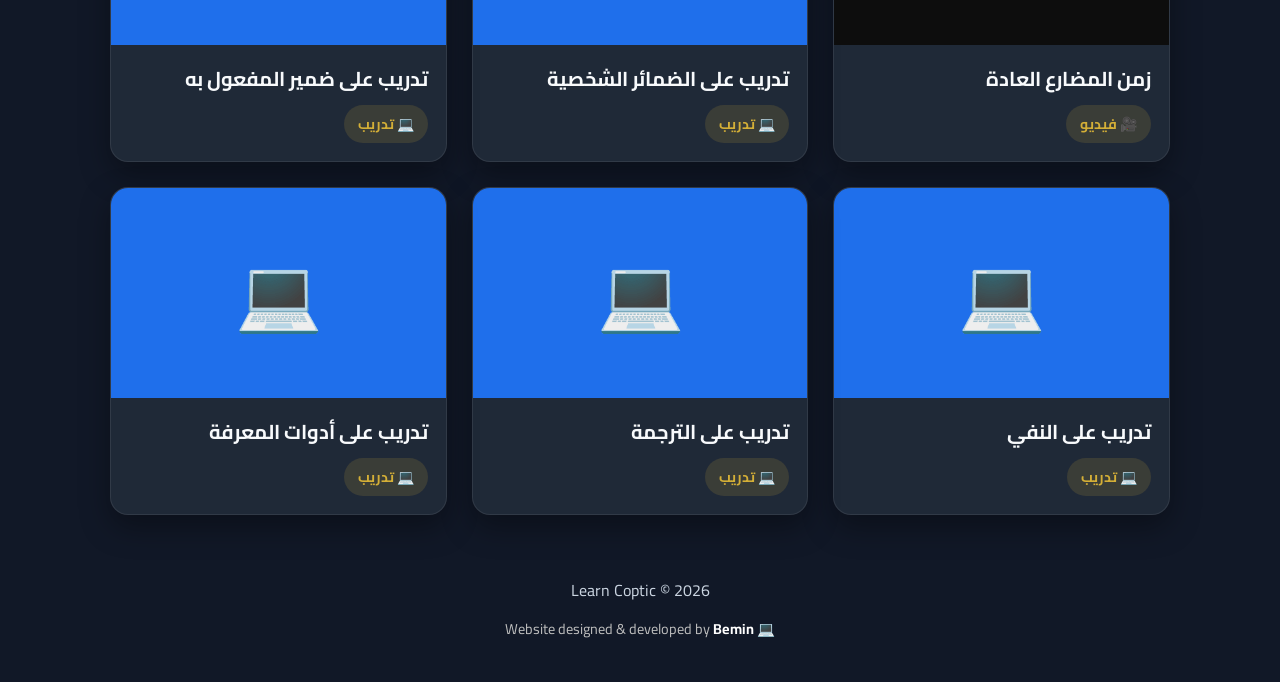
==== commit edc1ebe5: "making side menu just an icon" ====
--- a/index.html
+++ b/index.html
@@ -13,7 +13,7 @@
     <link href="https://fonts.googleapis.com/css2?family=Cairo:wght@300;400;600;700;800&display=swap" rel="stylesheet">
 
     <!-- CSS -->
-    <link rel="stylesheet" href="style.css">
+    <link rel="stylesheet" href="style.css?v=1.2">
 </head>
 
 <body>
@@ -40,7 +40,7 @@
 
     <button id="menuButton">
 
-        ☰ الفهرس
+        ☰
 
     </button>
 
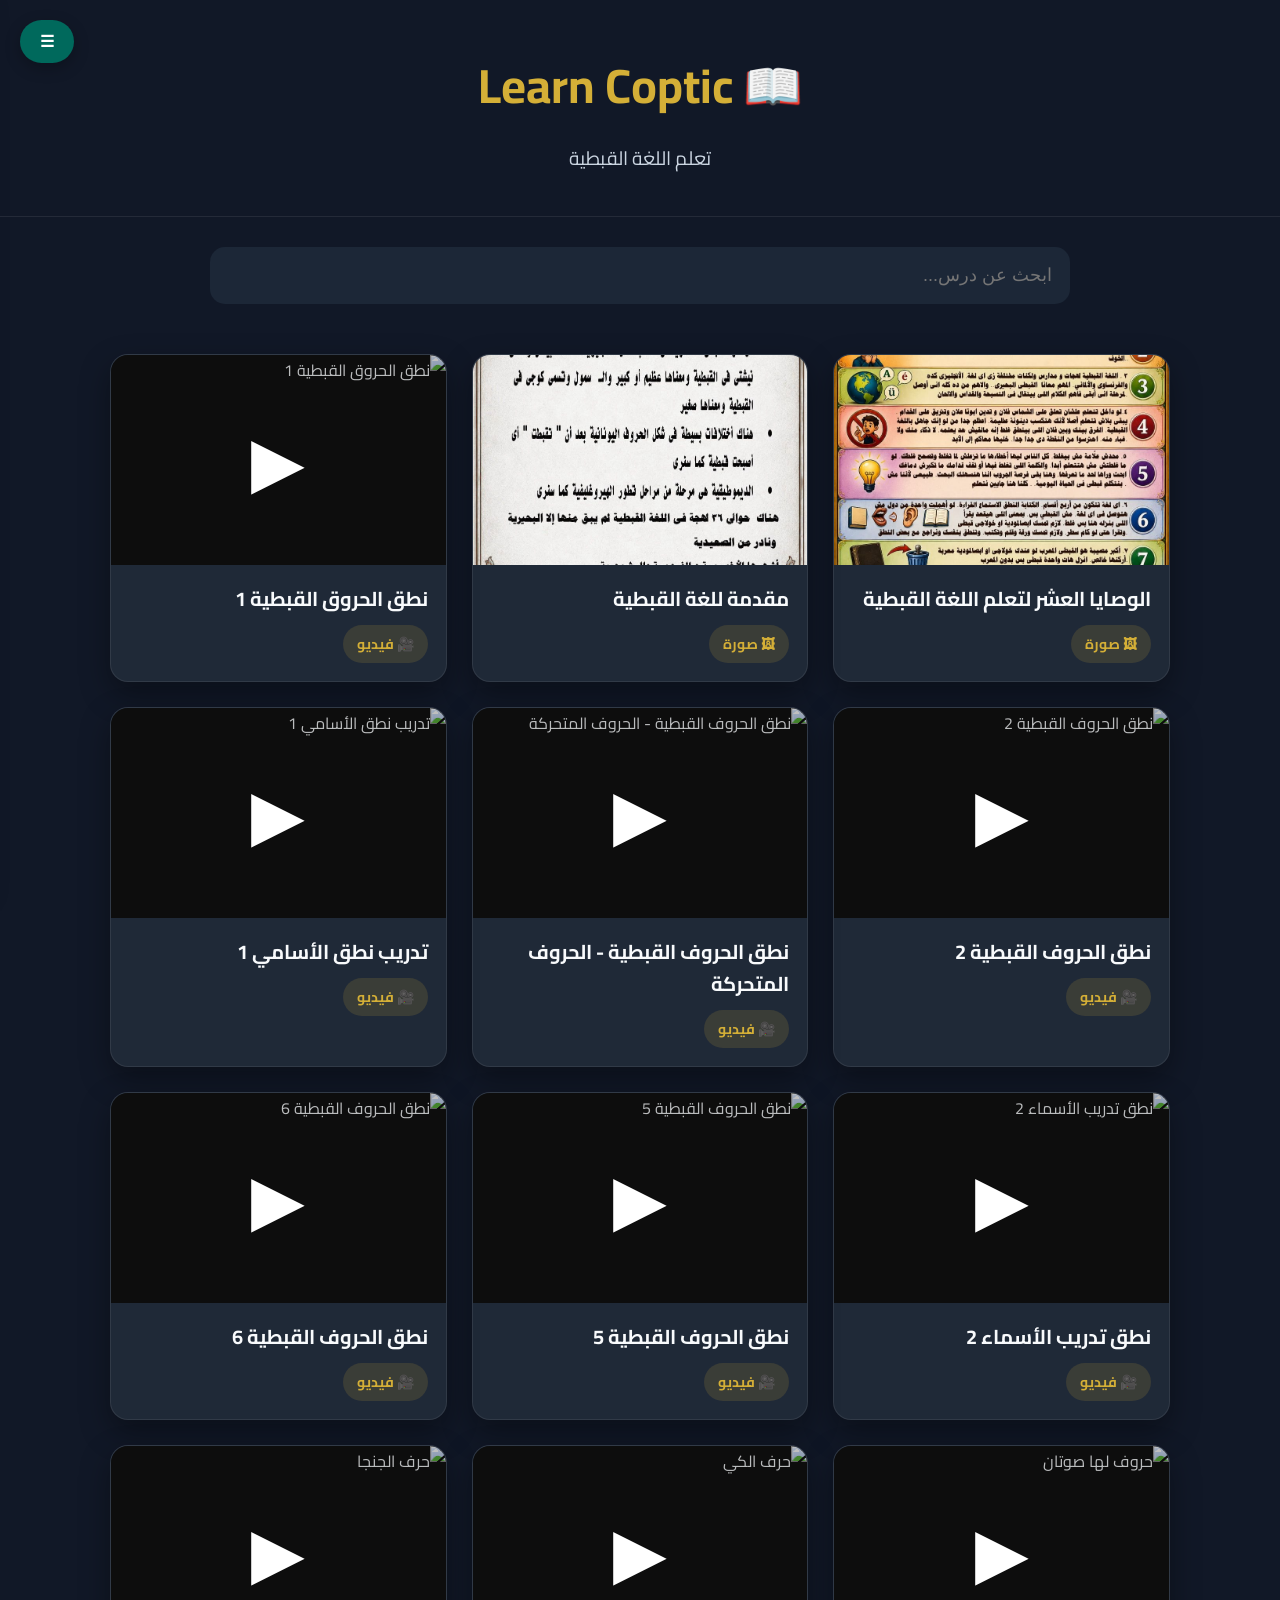
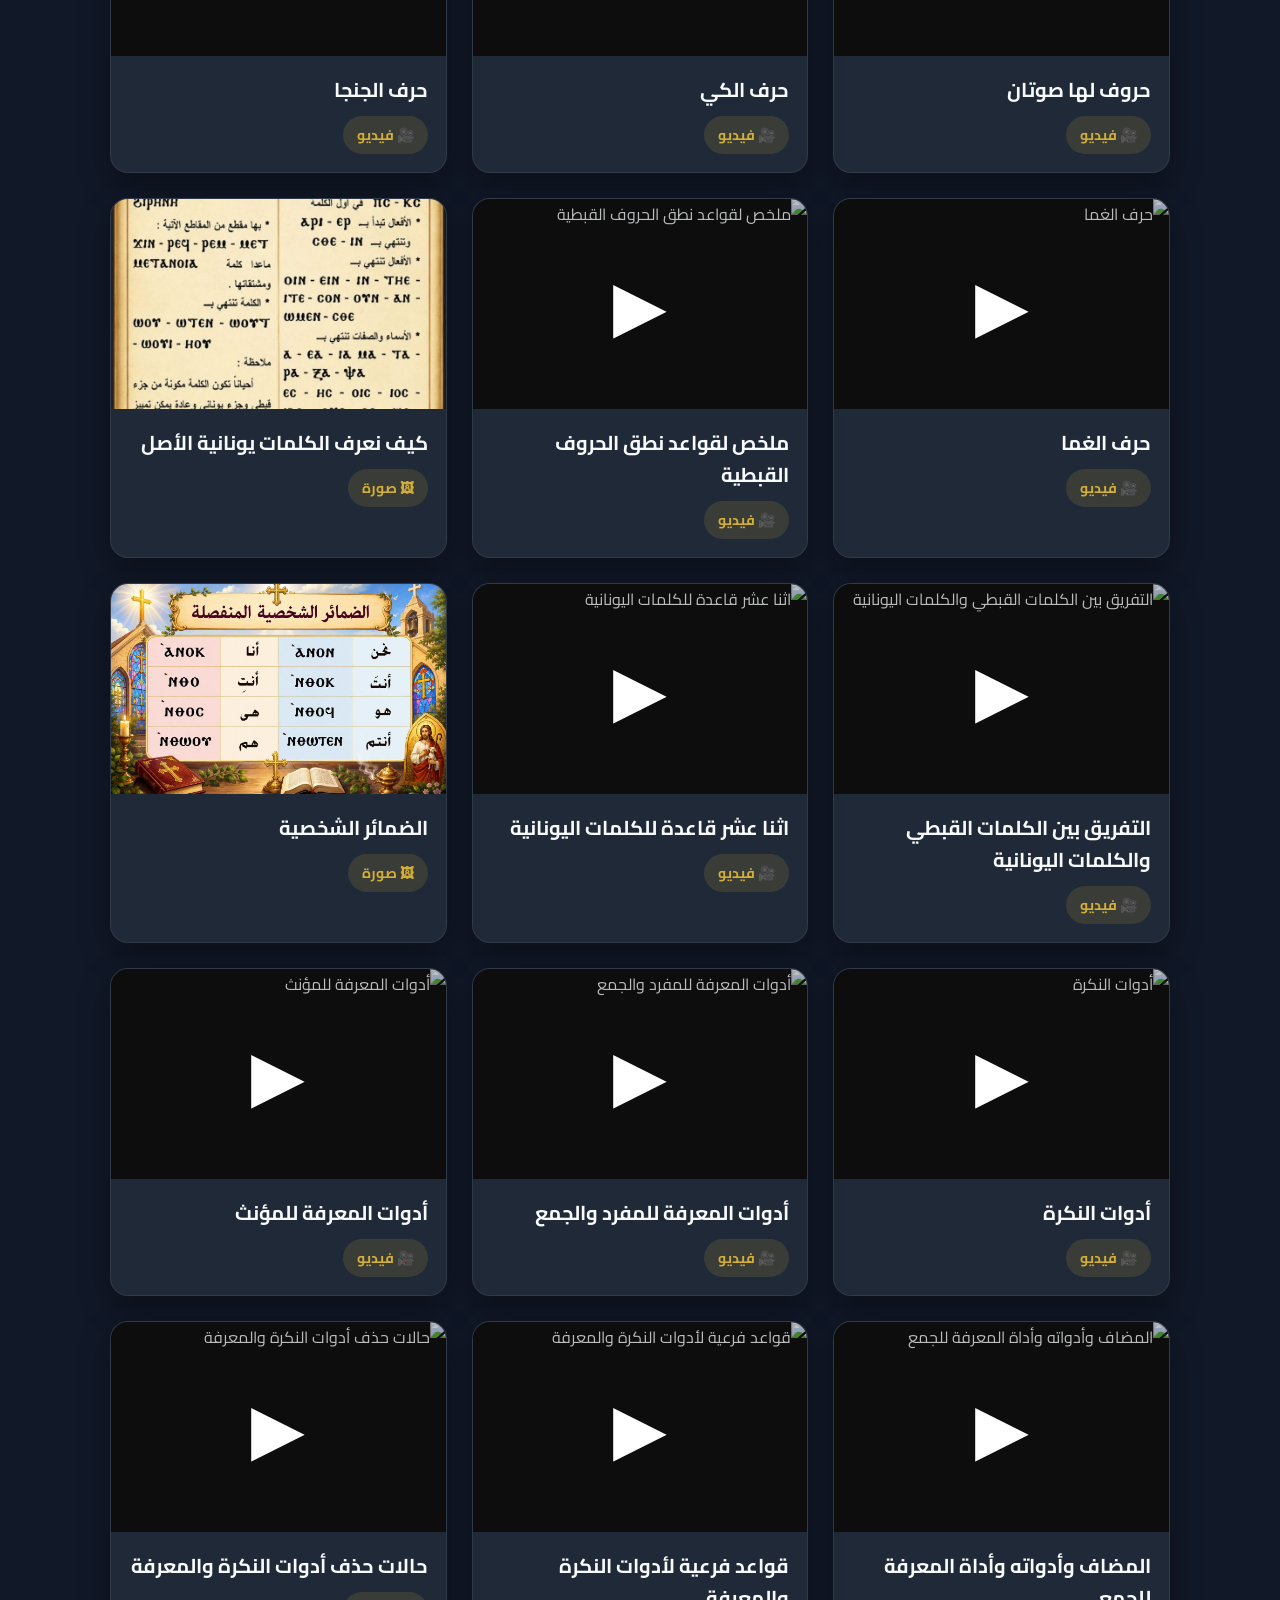
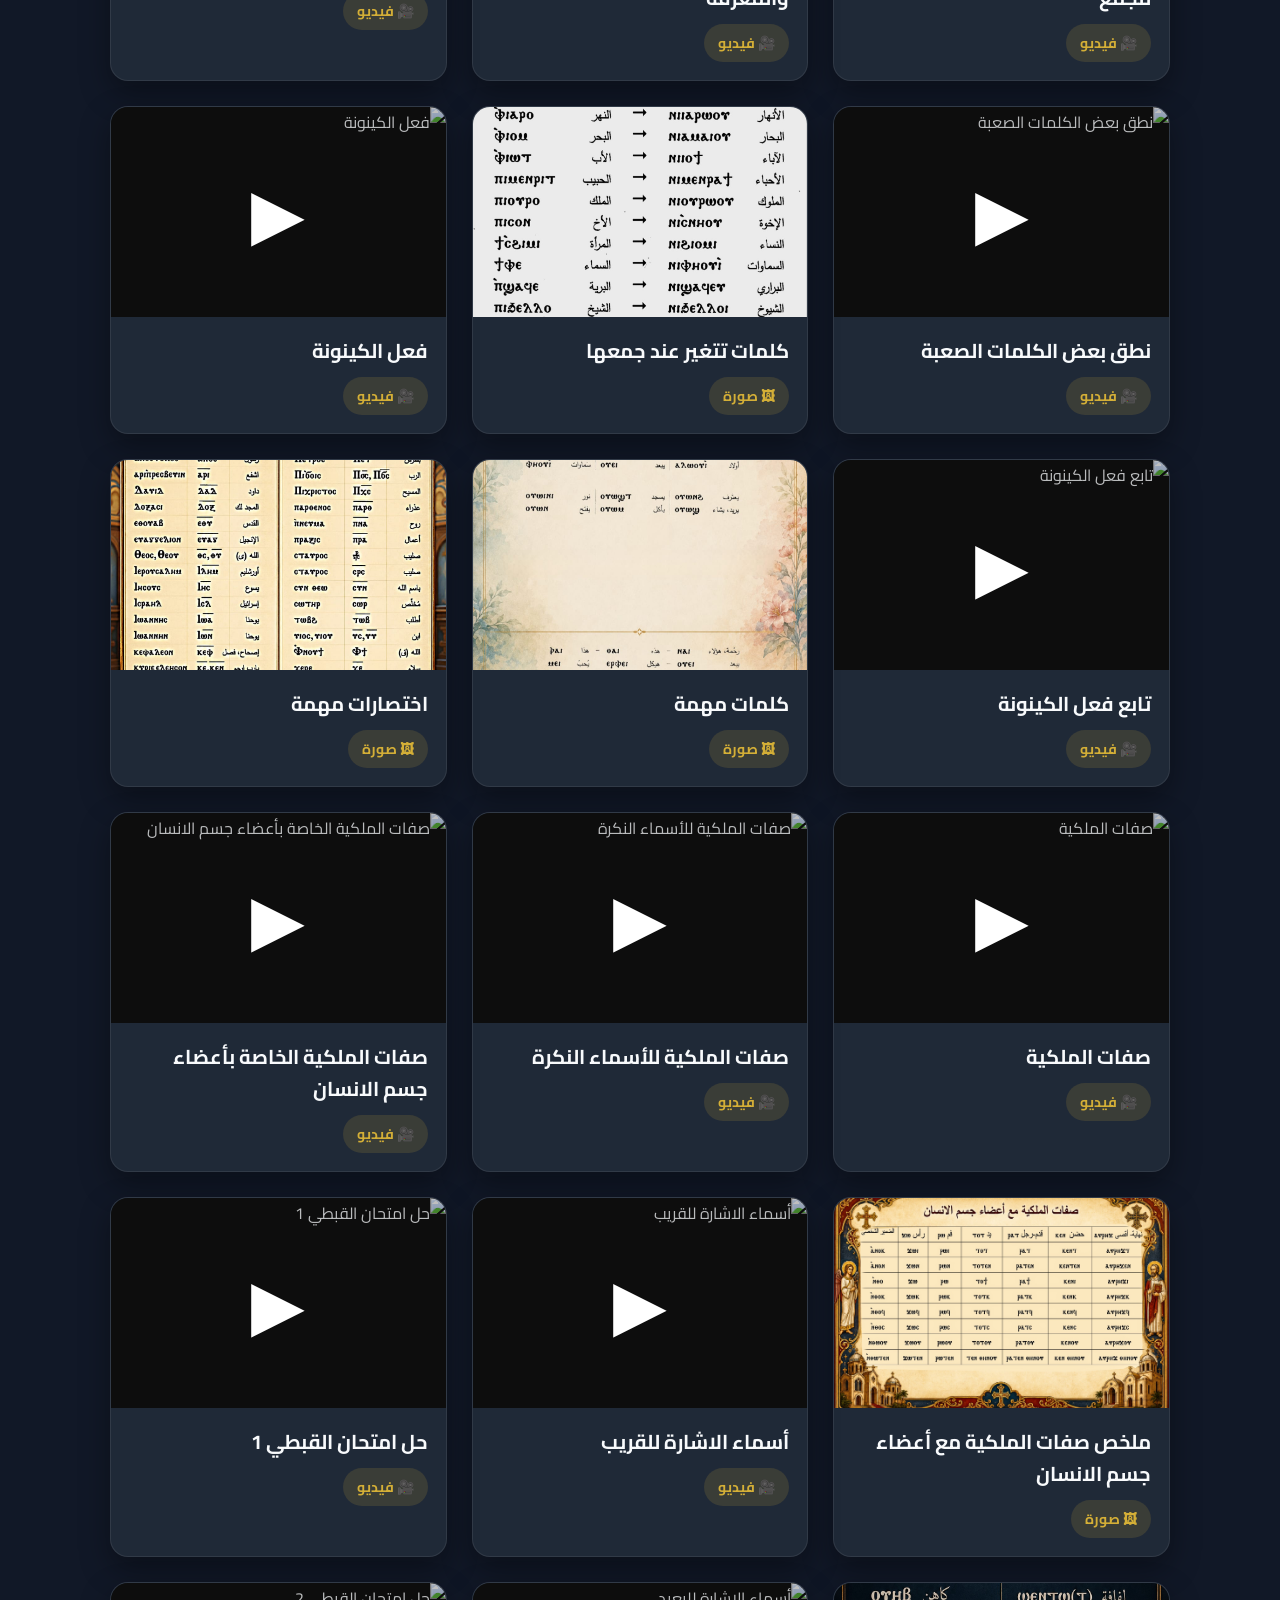
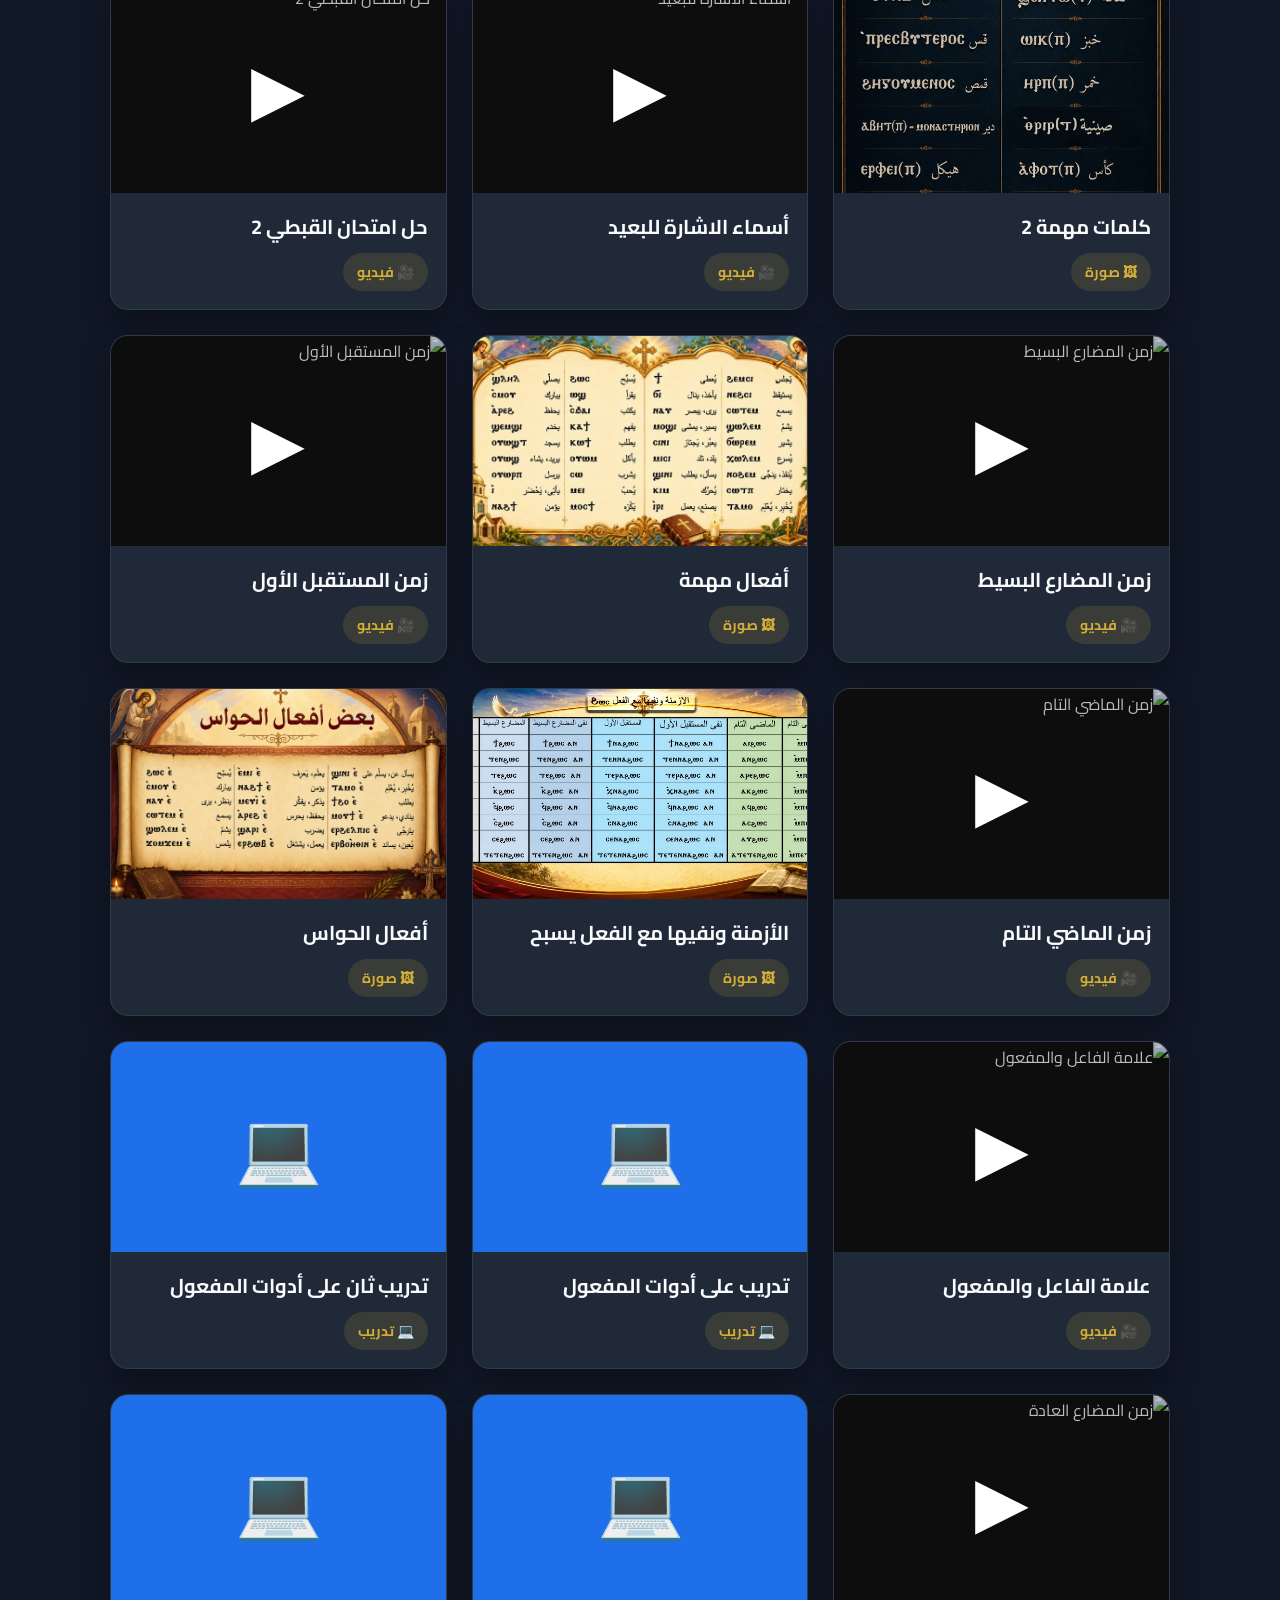
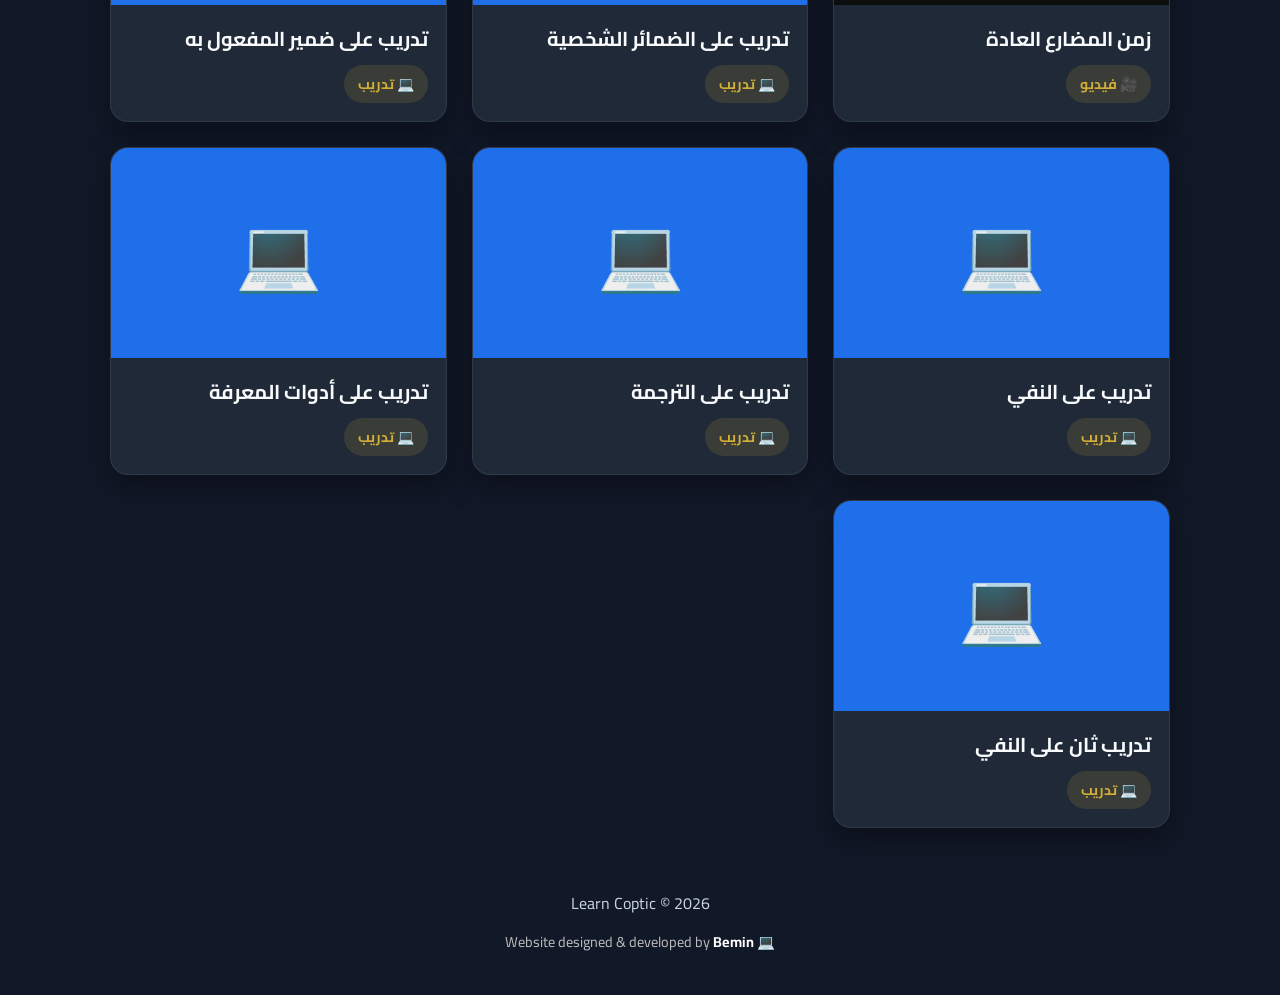
==== commit 7e50fe3f: "remove author" ====
--- a/index.html
+++ b/index.html
@@ -28,9 +28,6 @@
 
         <p class="subtitle">
             تعلم اللغة القبطية
-        </p>
-        <p class="author">
-            إعداد وشرح: <strong>د. أرسانيوس منير</strong>
         </p>
     </header>
 
--- a/style.css
+++ b/style.css
@@ -833,21 +833,35 @@
     SECTION TITLES
 ==================================================*/
 
-.section-title{
-
-    font-size:32px;
-
-    font-weight:bold;
-
-    margin-top:50px;
-
-    margin-bottom:25px;
-
-    color:#00695c;
-
-    border-bottom:3px solid #00695c;
-
-    padding-bottom:10px;
+/*==================================================
+    SECTION HEADER
+==================================================*/
+
+.section-title {
+
+    width: 100%;
+
+    display: block;
+
+    margin: 50px 0 25px;
+
+    padding: 15px 20px;
+
+    background: #00695c;
+
+    color: white;
+
+    border-radius: 12px;
+
+    font-size: 28px;
+
+    font-weight: bold;
+
+    text-align: center;
+
+    box-sizing: border-box;
+
+    box-shadow: 0 4px 12px rgba(0,0,0,.15);
 
 }
 
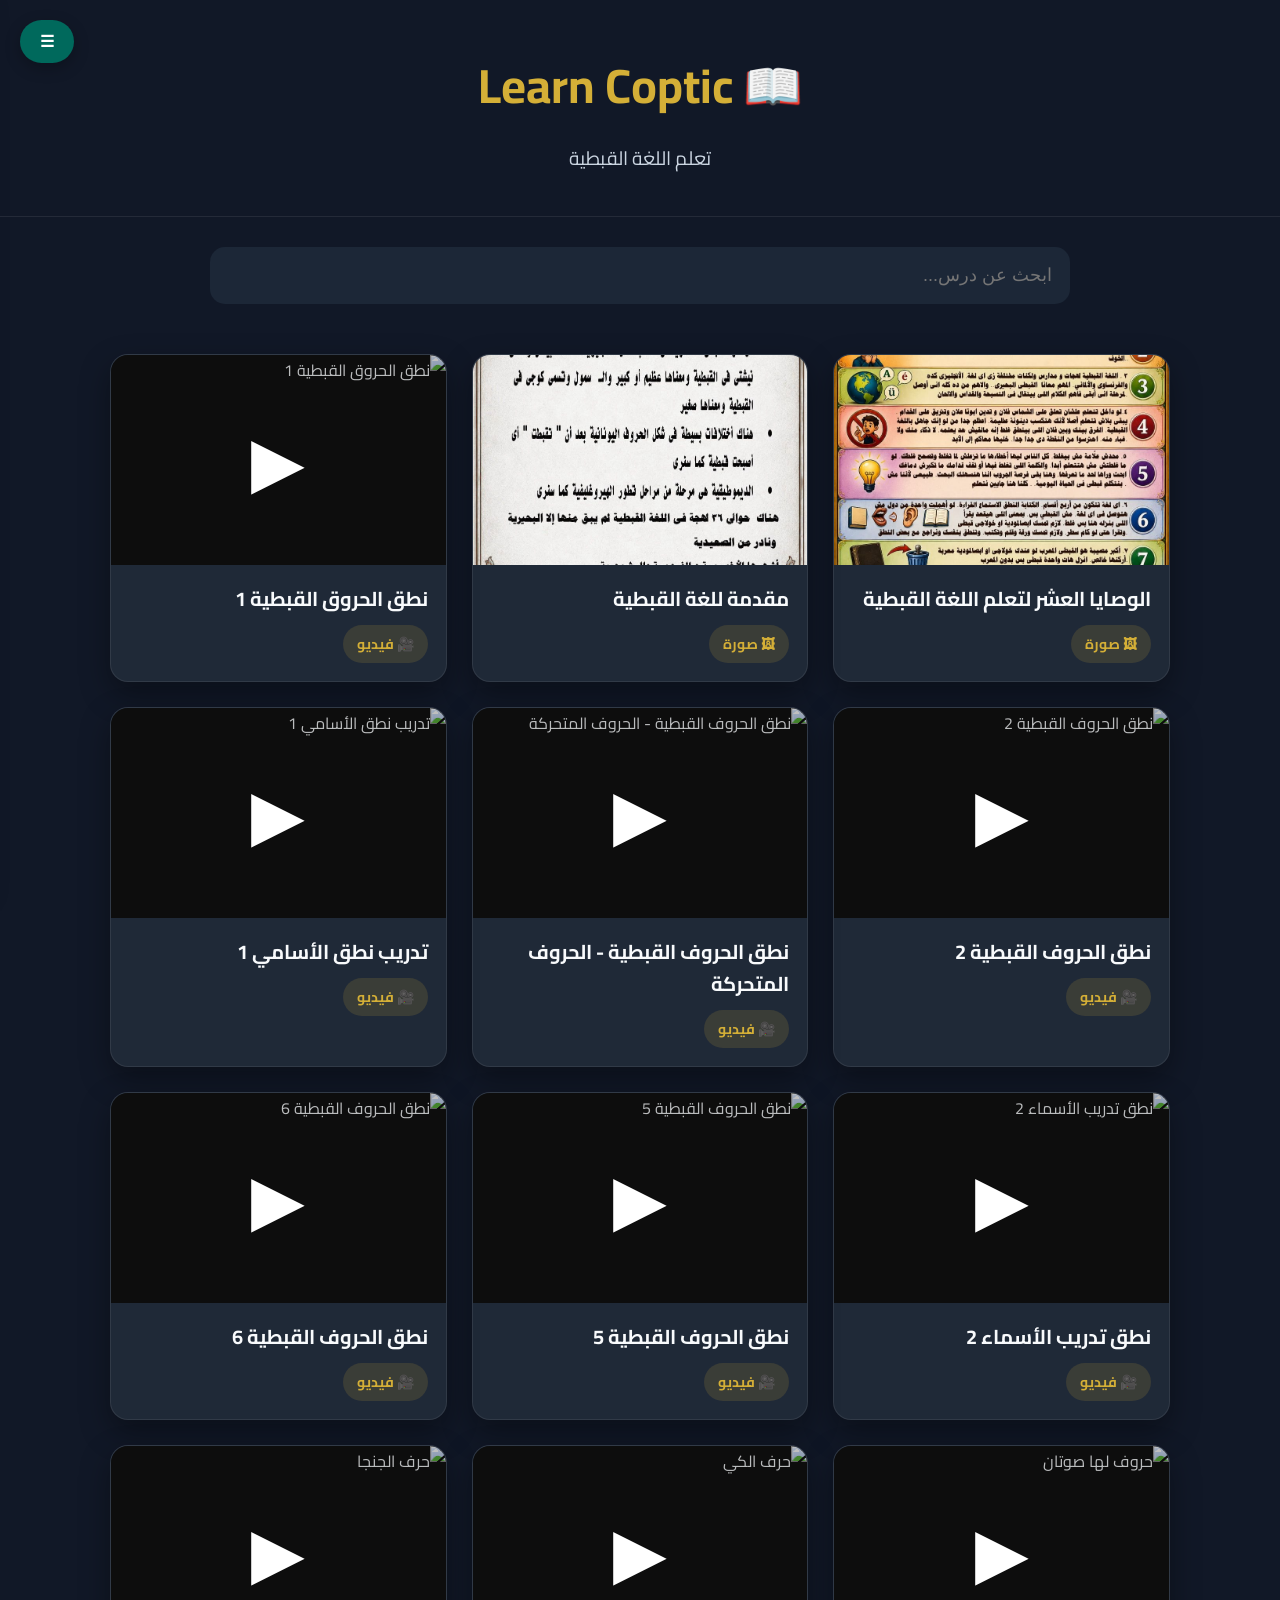
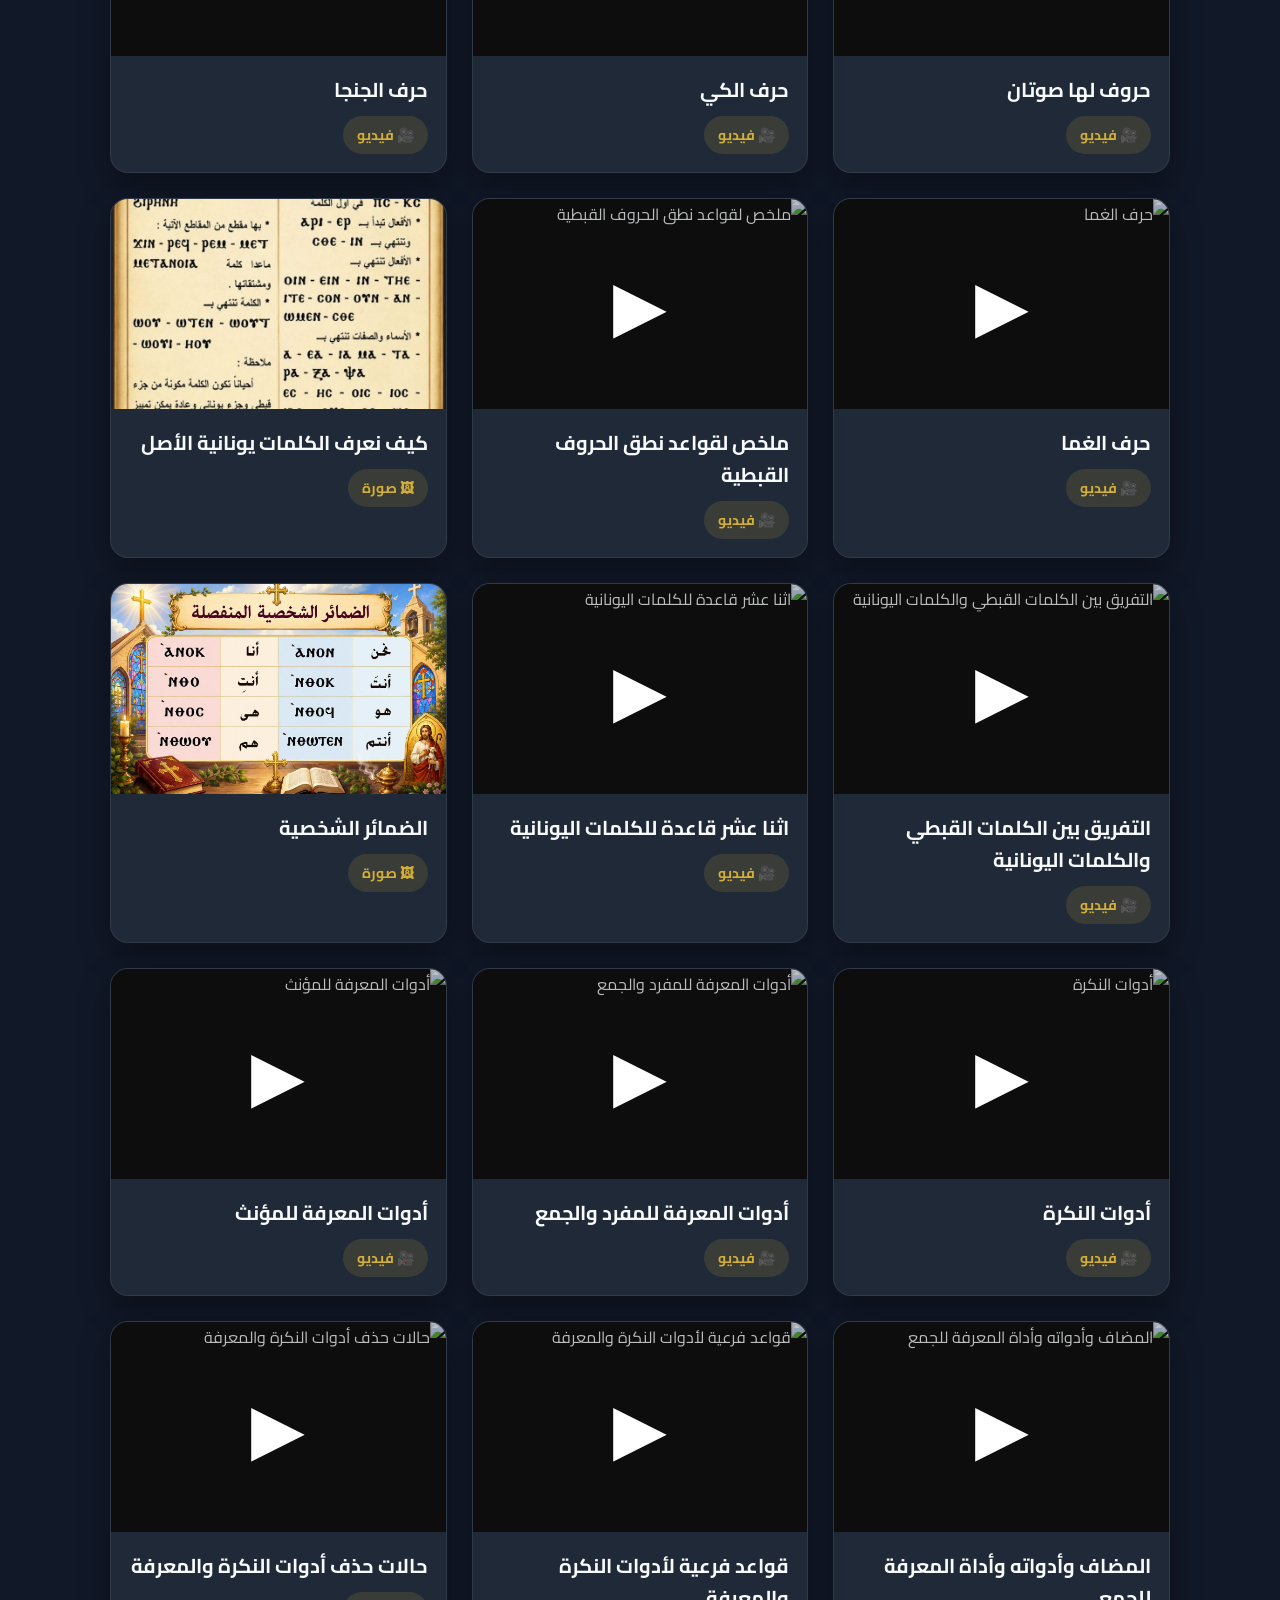
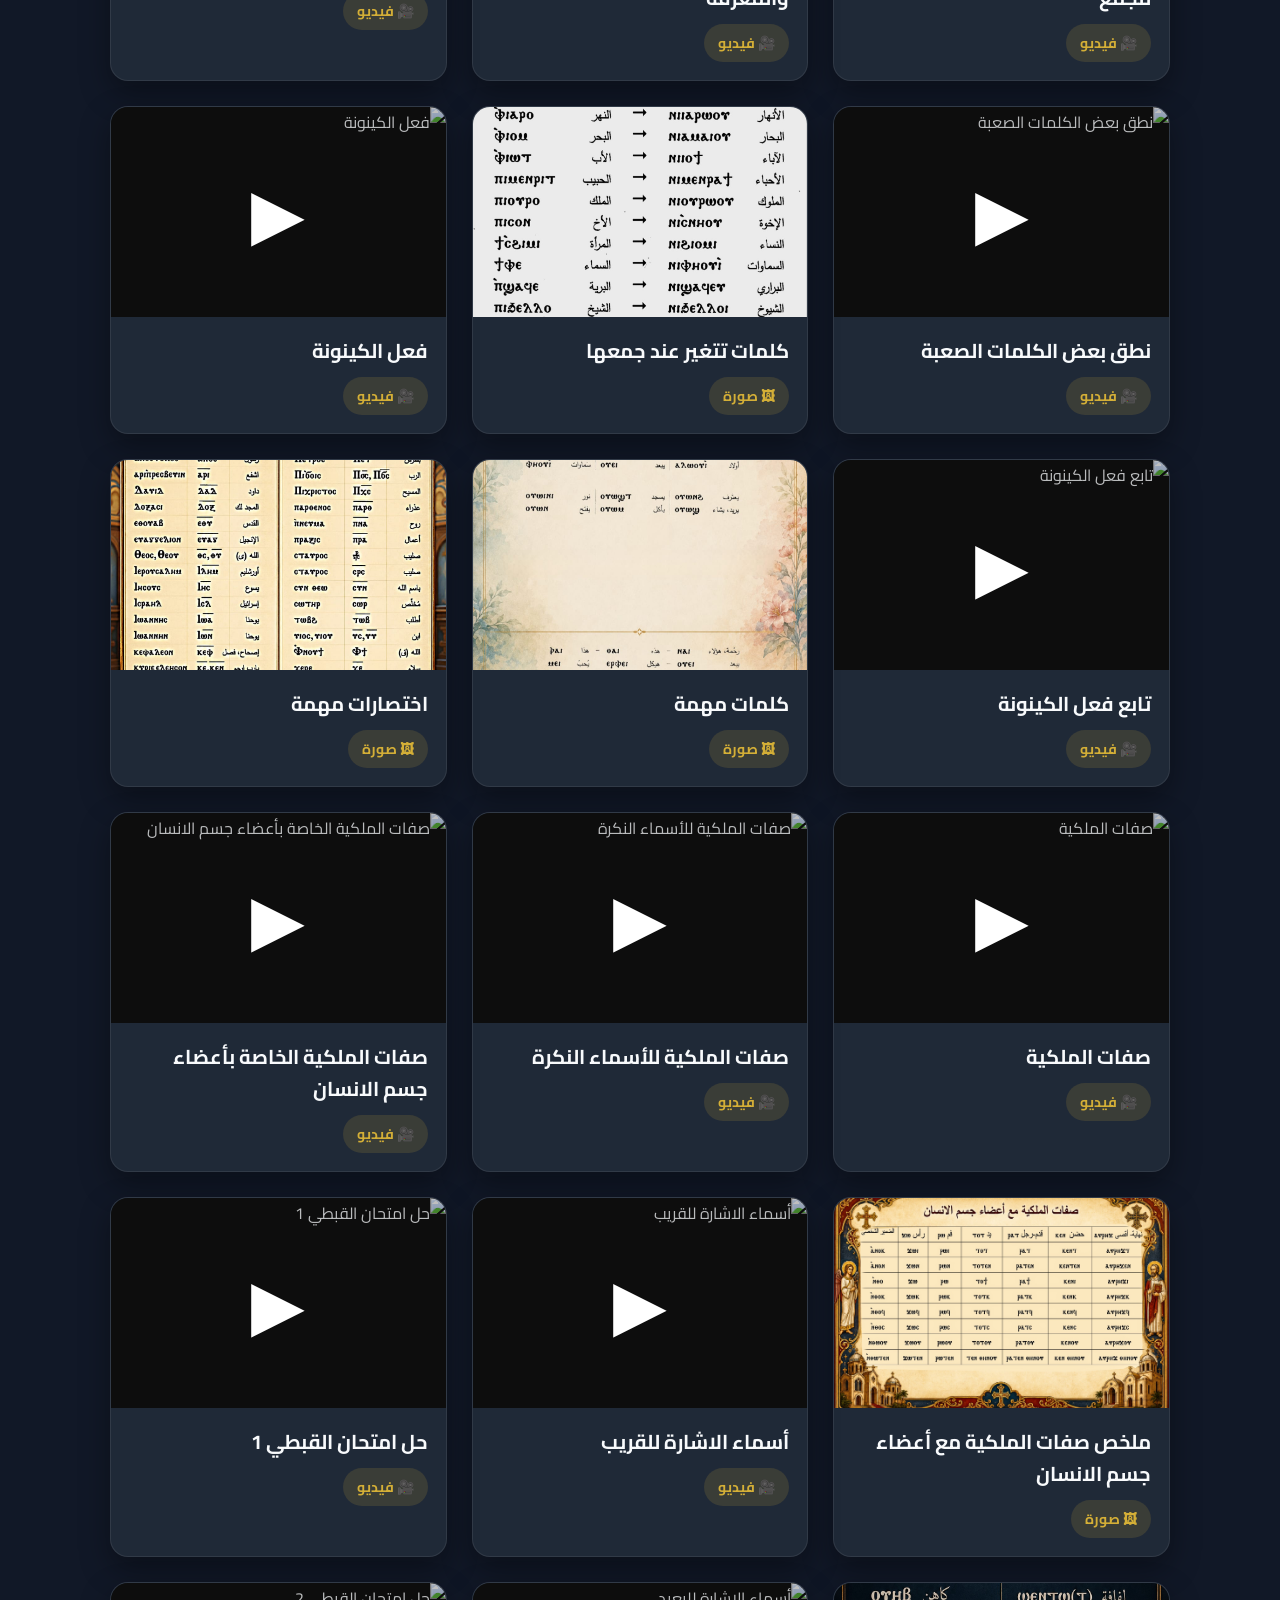
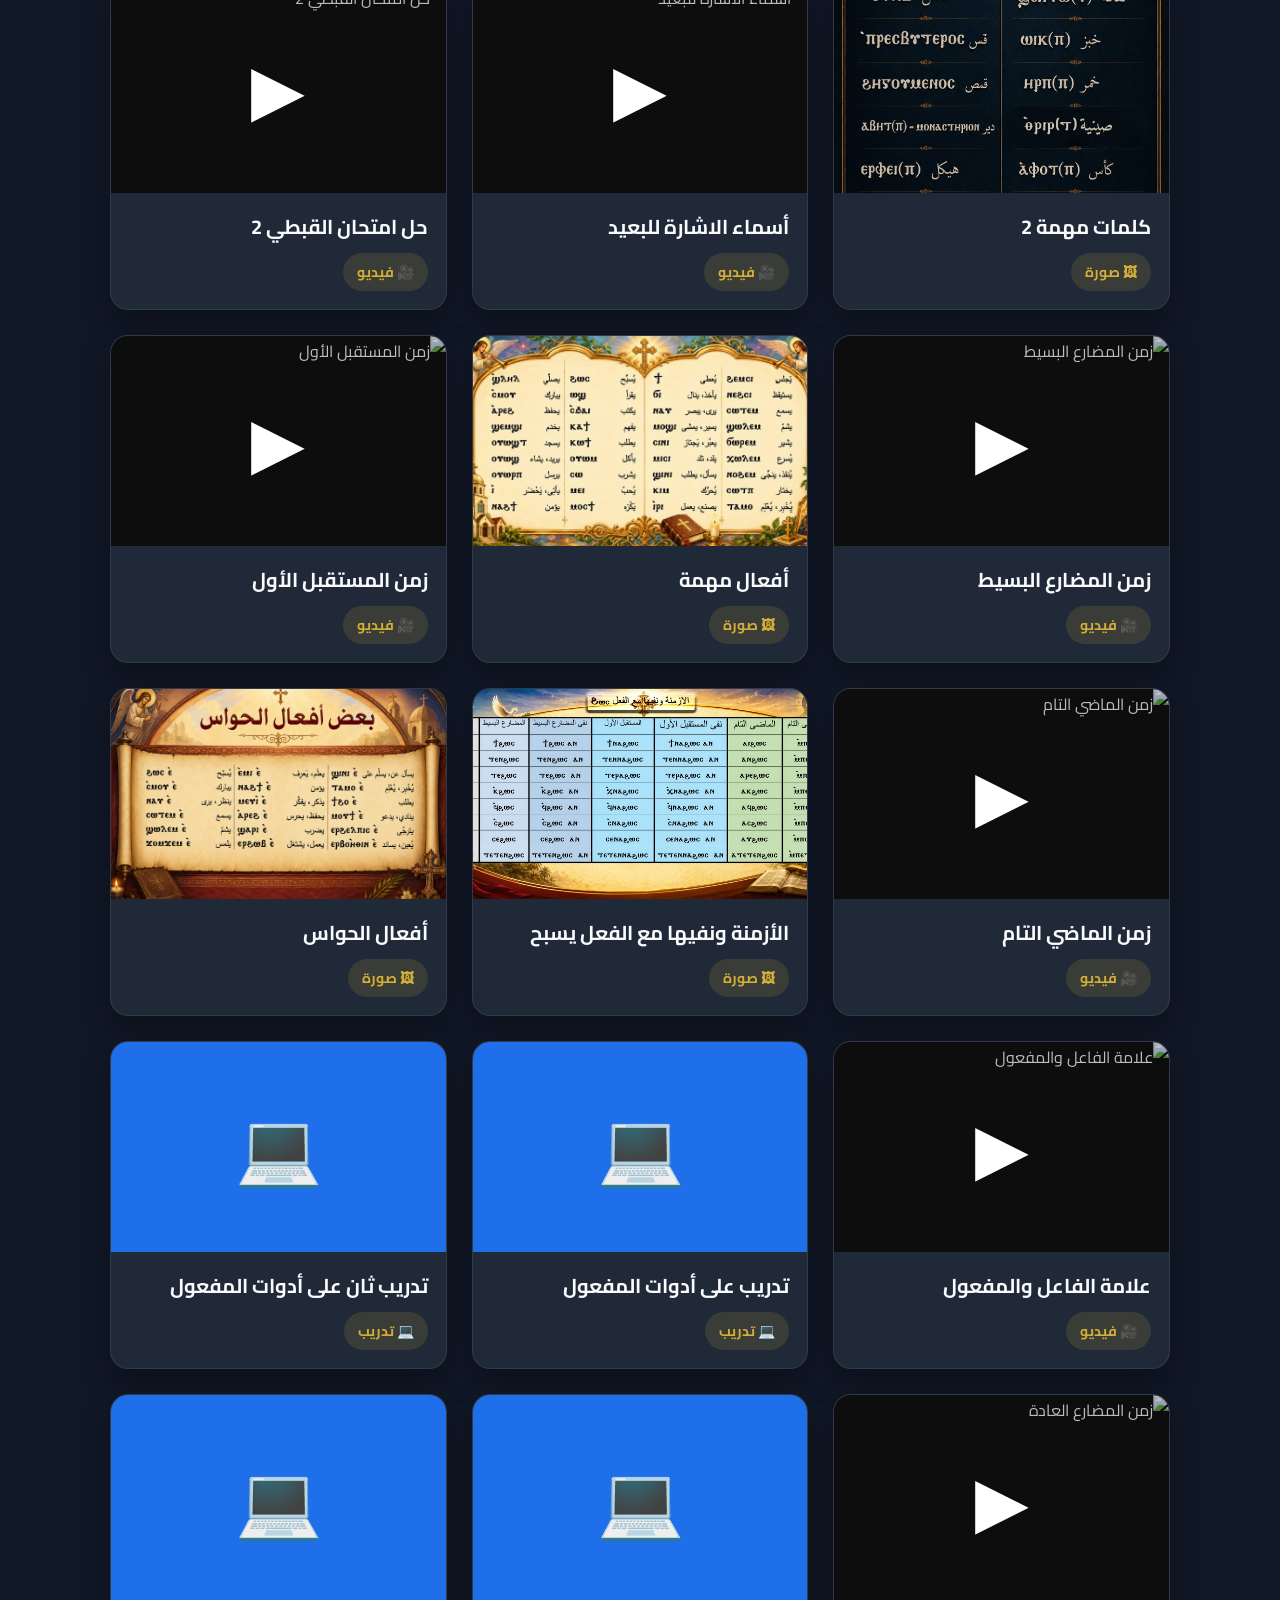
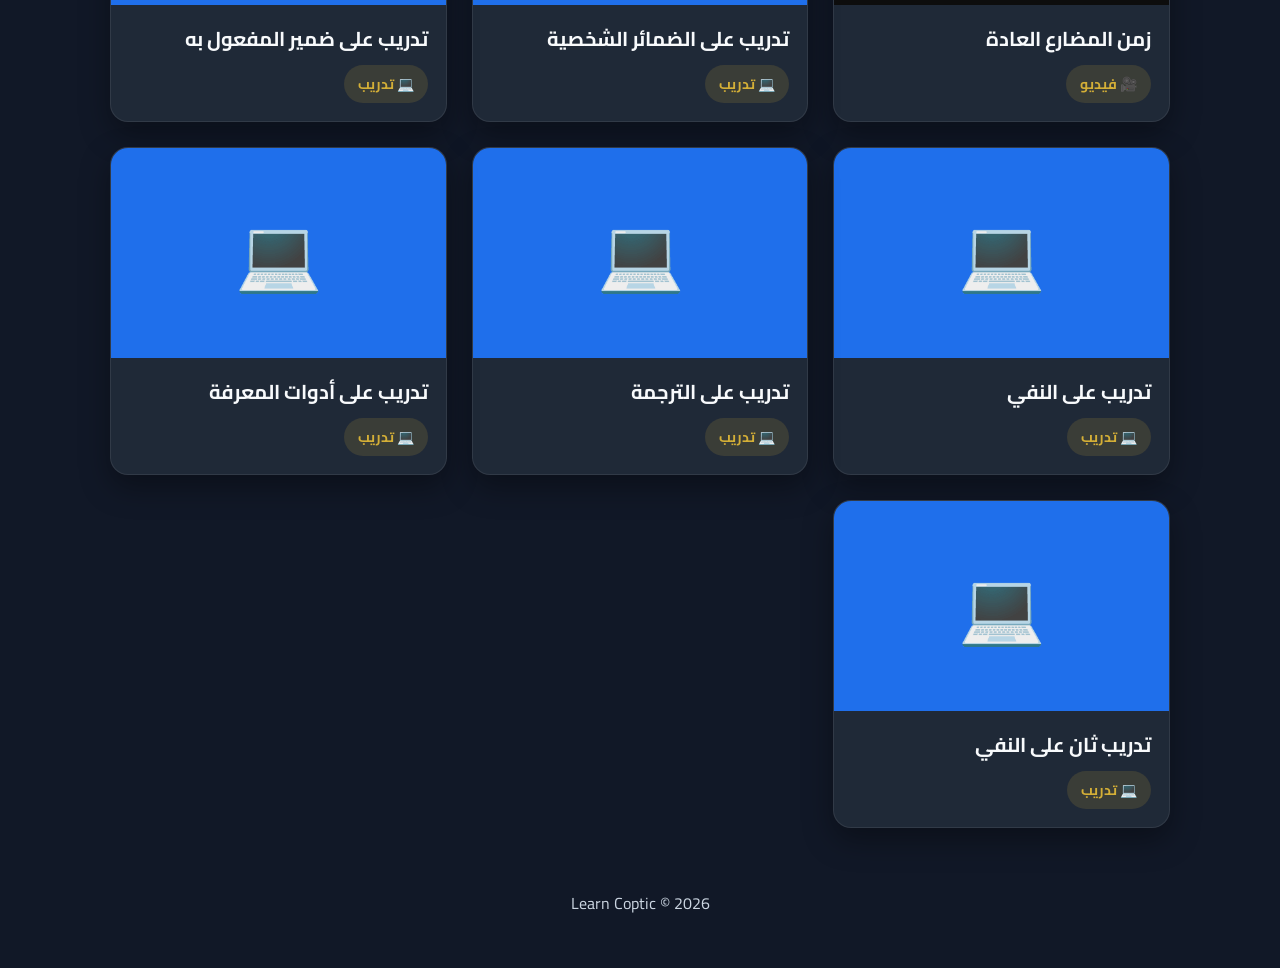
==== commit 4c463a86: "remove developer" ====
--- a/index.html
+++ b/index.html
@@ -128,7 +128,7 @@
             Learn Coptic © 2026
         </p>
         <p class="developer">
-            💻 Website designed & developed by <strong>Bemin </strong>
+
         </p>
 
     </footer>
